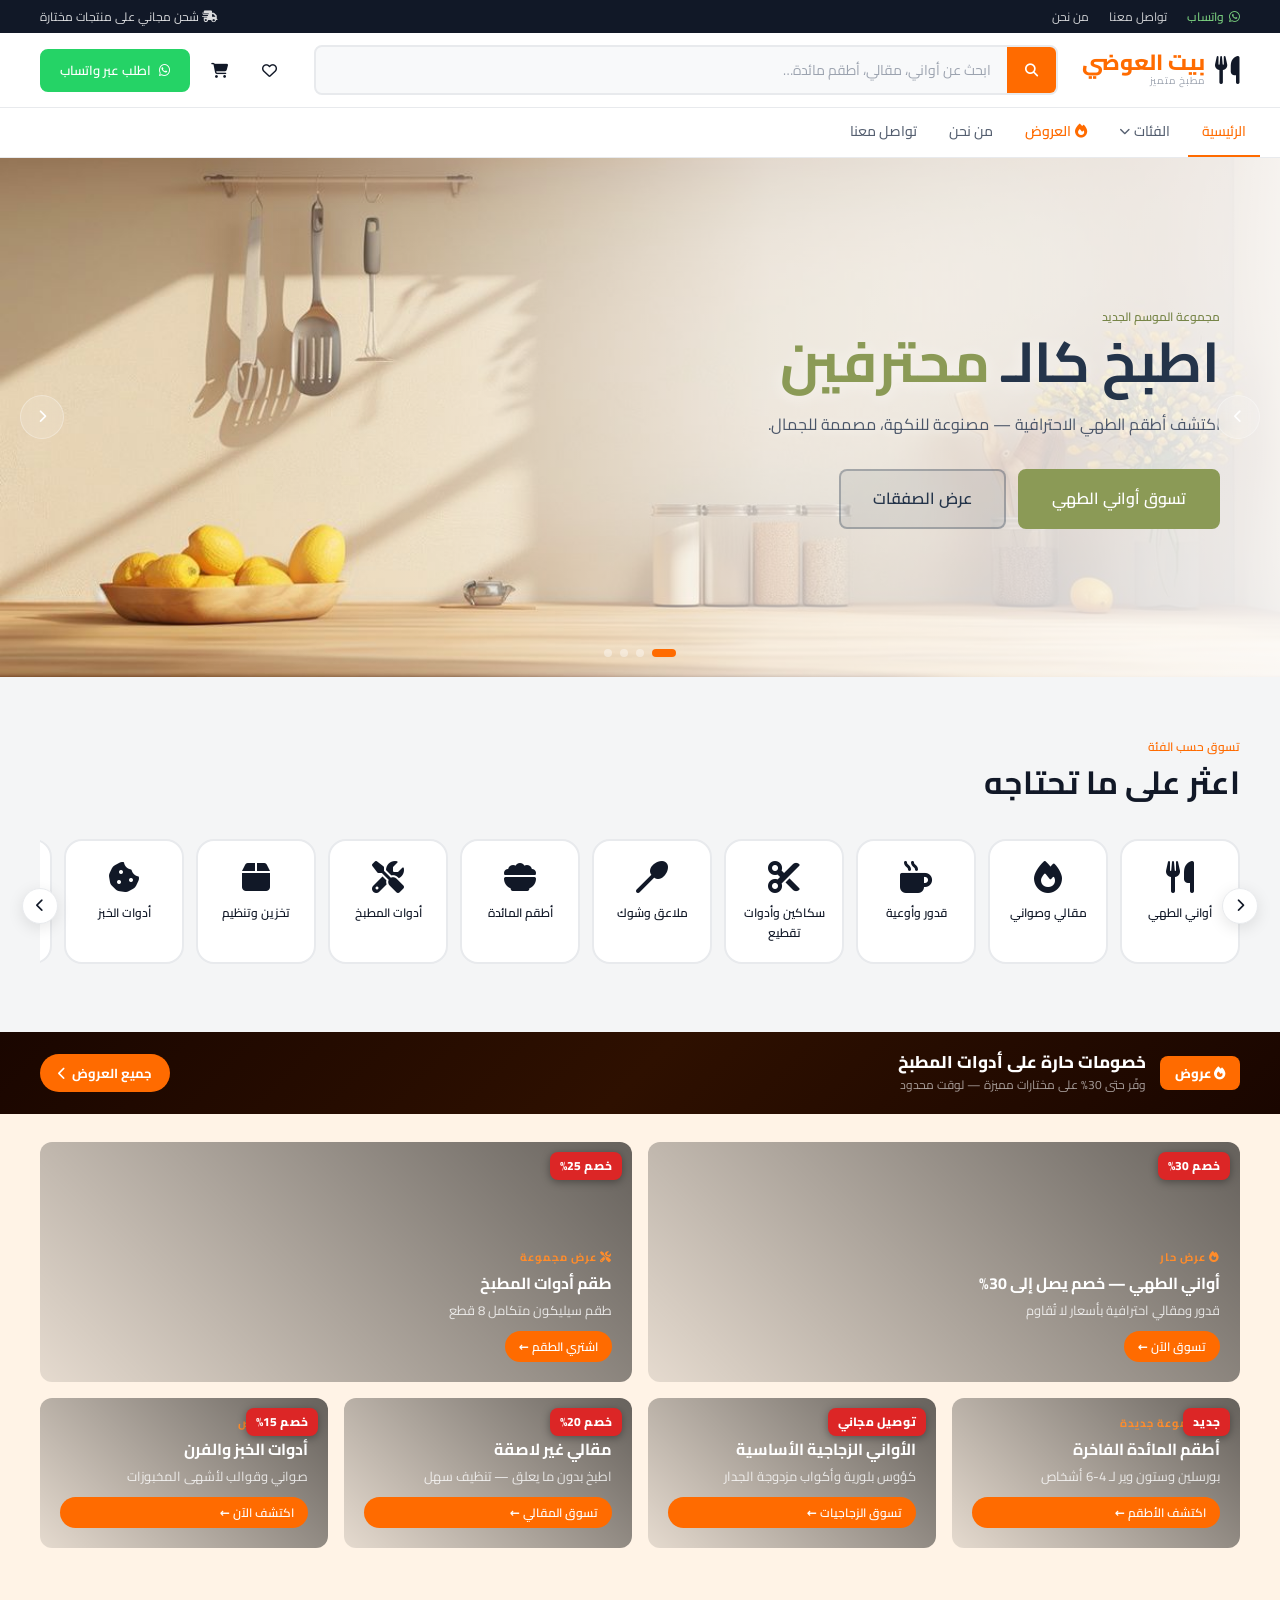
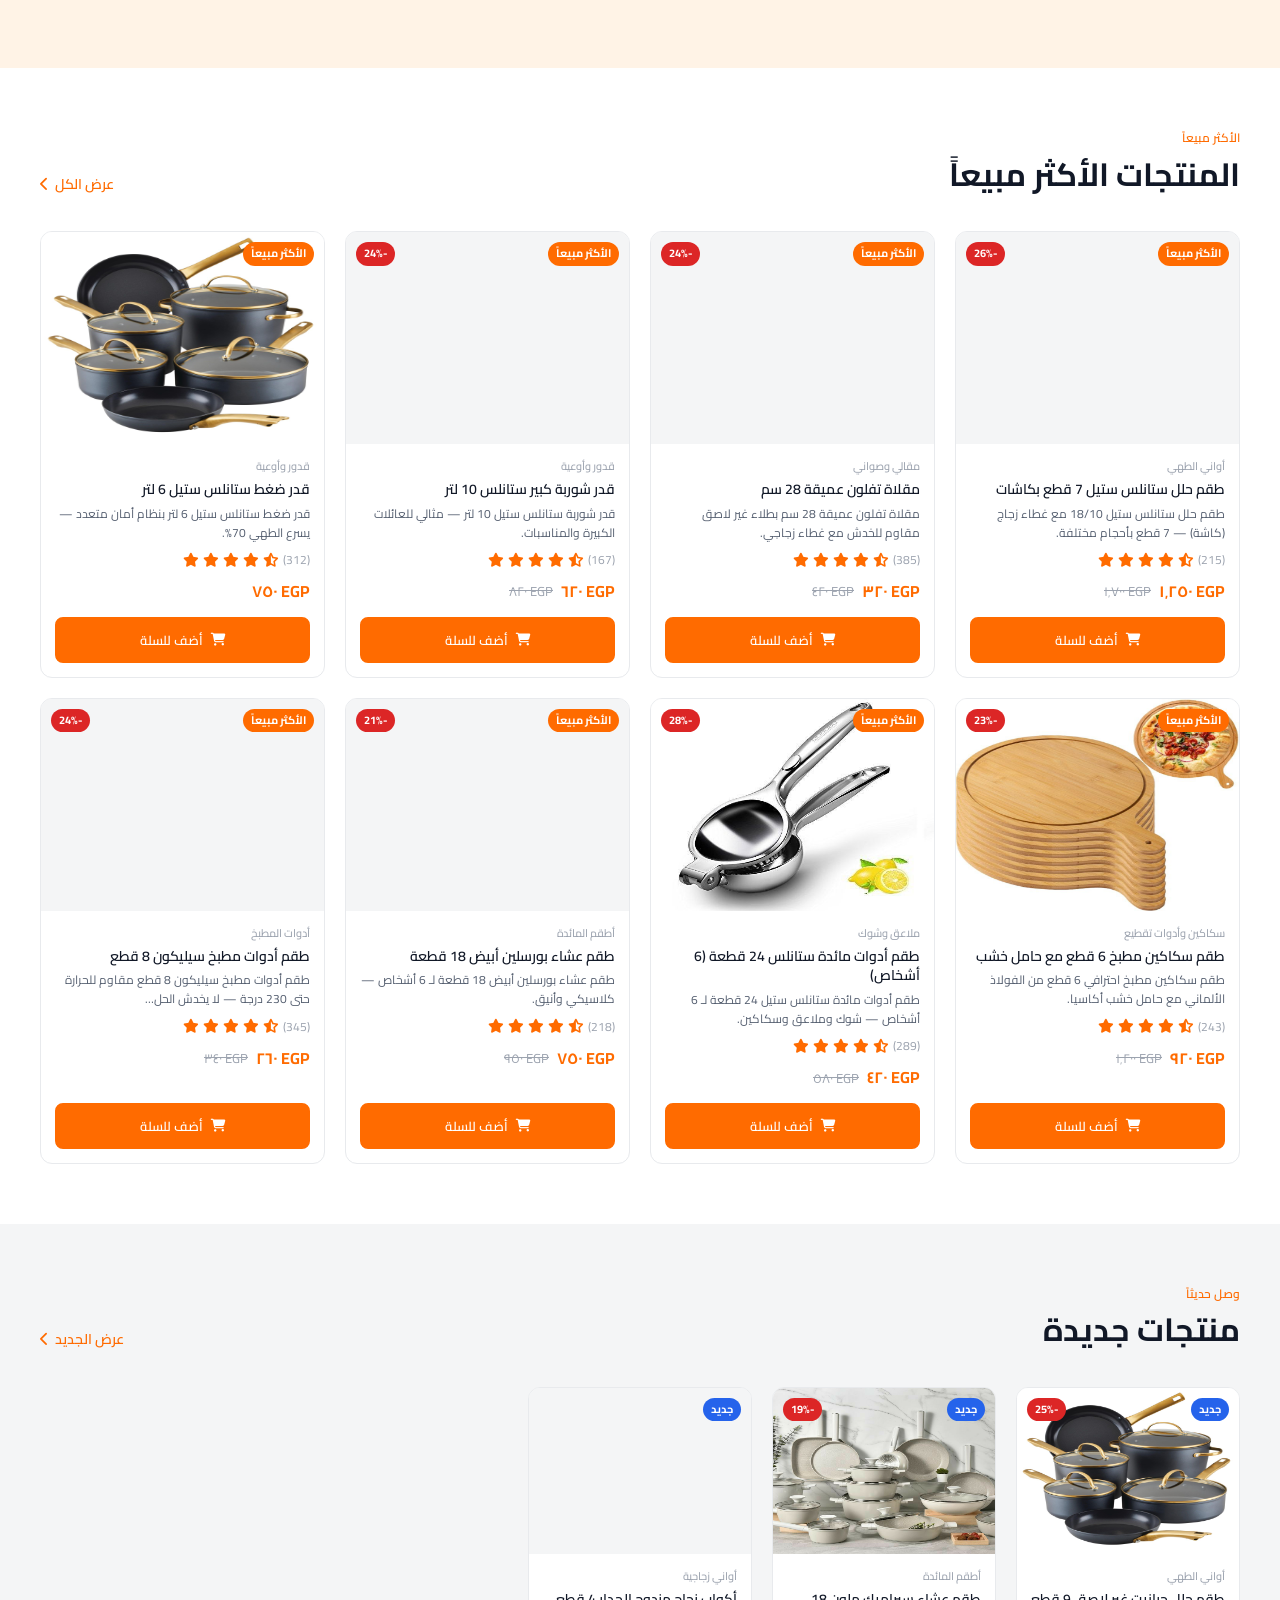
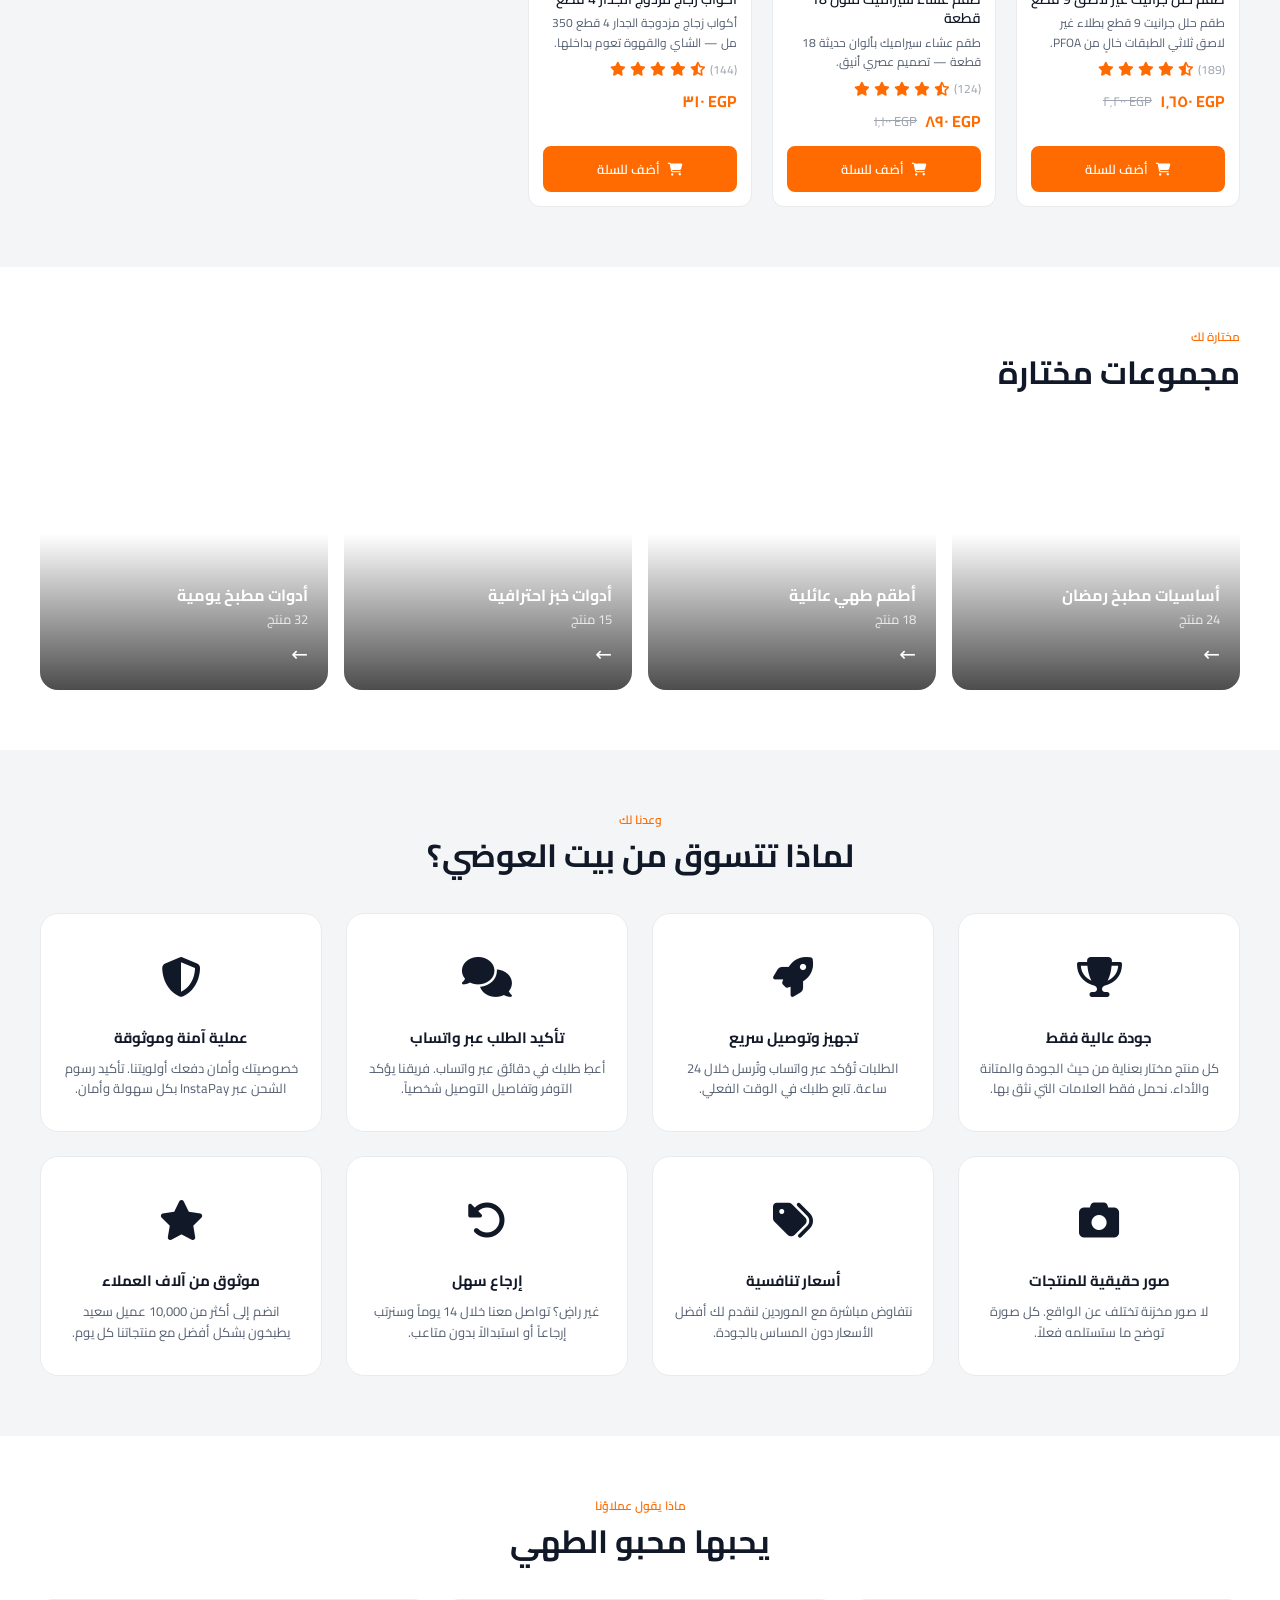
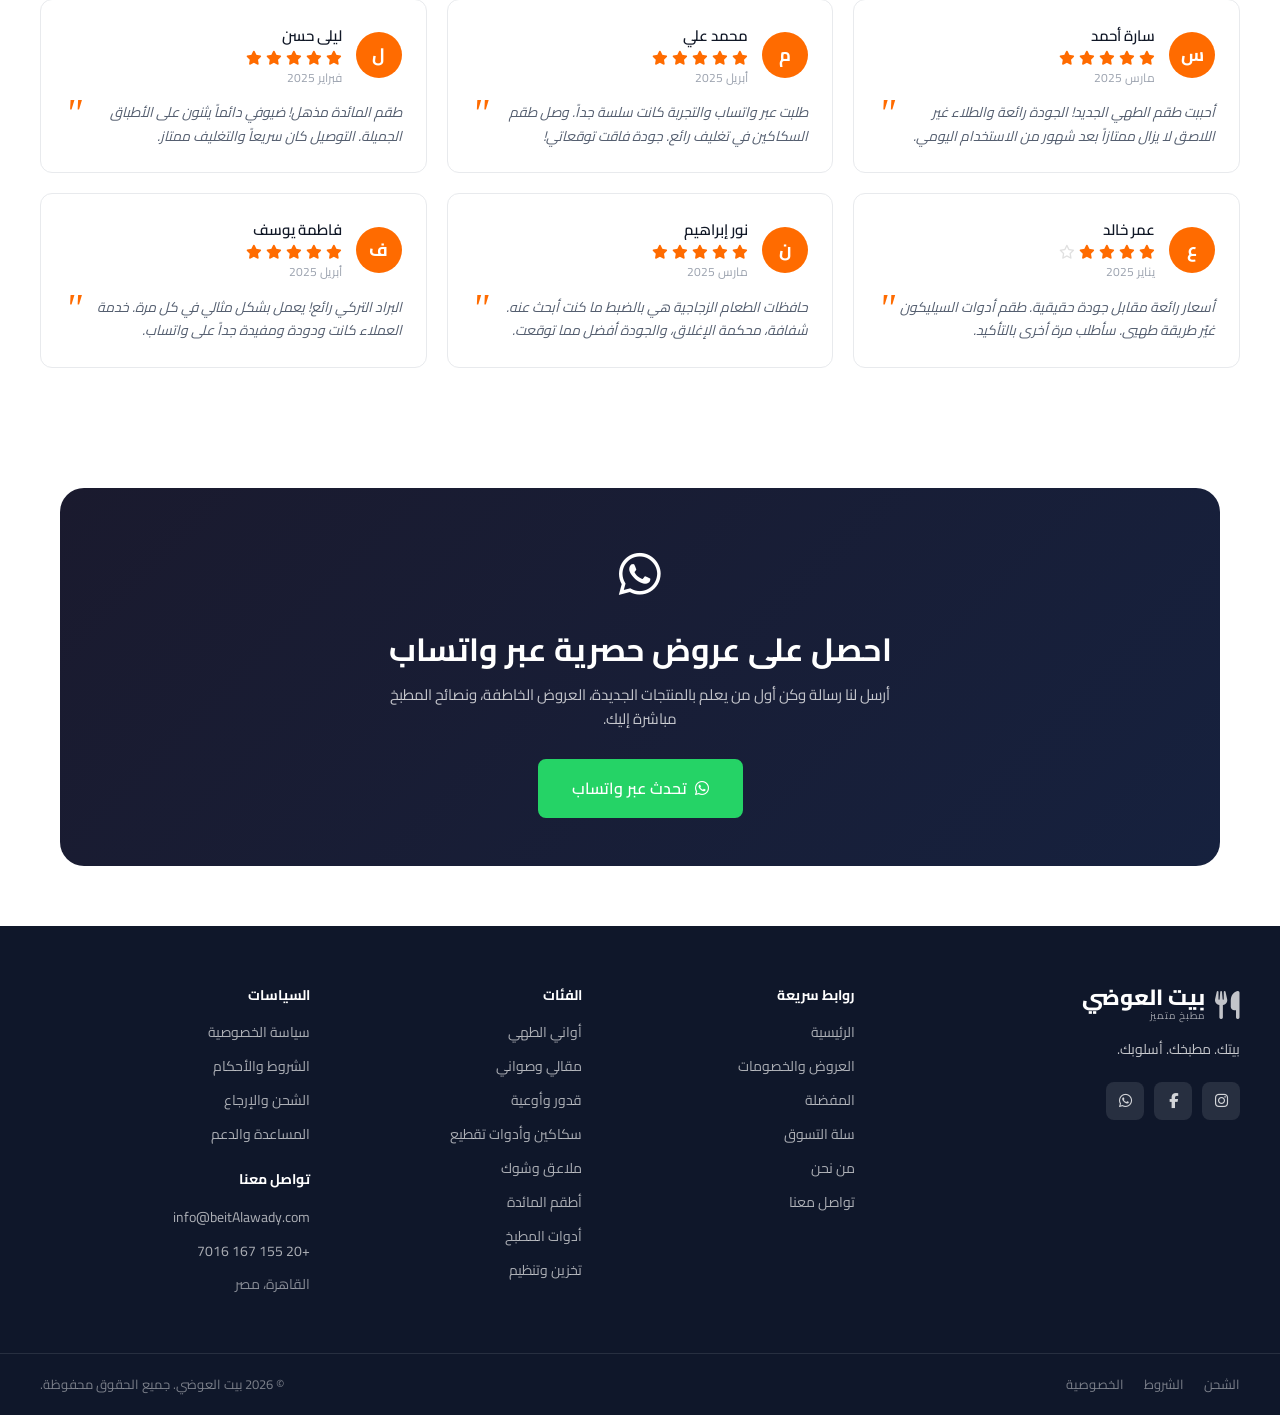
==== index.html @ 694ad53a "first commit" ====
<!DOCTYPE html>
<html lang="ar" dir="rtl">
<head>
  <meta charset="UTF-8">
  <meta name="viewport" content="width=device-width, initial-scale=1.0">
  <title>بيت العوضي — أدوات مطبخ وأواني منزلية</title>
  <meta name="description" content="تسوق أفضل أواني الطهي والمقالي وأطقم المائدة وأدوات المطبخ في بيت العوضي. جودة تصل لباب بيتك.">
  <link rel="stylesheet" href="css/style.css">
  <link rel="icon" href="data:image/svg+xml,<svg xmlns='http://www.w3.org/2000/svg'><text y='32' font-size='32'>🍳</text></svg>">
</head>
<body>

<div id="siteHeader"></div>

<!-- ═══ HERO CAROUSEL ═══ -->
<section class="hero" id="heroCarousel">
  <div class="hero__track" id="heroTrack">

    <div class="hero__slide hero__slide--light">
      <img src="/assets/header1.jpg" alt="أواني الطهي" class="hero__slide-img">
      <div class="hero__overlay"></div>
      <div class="hero__content animate-fade-in-up">
        <span class="hero__eyebrow">مجموعة الموسم الجديد</span>
        <h1 class="hero__title">اطبخ كالـ <span>محترفين</span></h1>
        <p class="hero__subtitle">اكتشف أطقم الطهي الاحترافية — مصنوعة للنكهة، مصممة للجمال.</p>
        <div class="hero__btns">
          <a href="category.html?cat=cookware" class="btn btn--primary btn--lg">تسوق أواني الطهي</a>
          <a href="offers.html" class="btn btn--ghost btn--lg">عرض الصفقات</a>
        </div>
      </div>
    </div>

    <div class="hero__slide hero__slide--light">
      <img src="/assets/header2.jpg" alt="مقالي" class="hero__slide-img">
      <div class="hero__overlay"></div>
      <div class="hero__content">
        <span class="hero__eyebrow"><i class="fa-solid fa-fire"></i> عروض حارة — خصم يصل إلى 30%</span>
        <h1 class="hero__title">المقلاة <span>المثالية</span> في انتظارك</h1>
        <p class="hero__subtitle">نون ستيك، حديد زهر، ستانلس ستيل — لدينا المقلاة المناسبة لكل طاهٍ.</p>
        <div class="hero__btns">
          <a href="category.html?cat=pans" class="btn btn--primary btn--lg">تسوق المقالي</a>
          <a href="offers.html" class="btn btn--ghost btn--lg">جميع العروض</a>
        </div>
      </div>
    </div>

    <div class="hero__slide hero__slide--light hero__slide--text-left">
      <img src="/assets/header3.jpg" alt="أطقم مائدة" class="hero__slide-img">
      <div class="hero__overlay"></div>
      <div class="hero__content">
        <h1 class="hero__title">أطقم مائدة <span>رائعة</span></h1>
        <div class="hero__divider"></div>
        <p class="hero__subtitle">لأن تفاصيل مائدتك تعكس ذوقك</p>
        <div class="hero__btns">
          <a href="category.html?cat=dinner-sets" class="btn btn--primary btn--lg">تسوق الآن</a>
        </div>
      </div>
    </div>

    <div class="hero__slide hero__slide--light">
      <img src="https://images.unsplash.com/photo-1556911220-bff31c812dba?w=1400&h=520&fit=crop&q=80" alt="أدوات مطبخ" class="hero__slide-img">
      <div class="hero__overlay"></div>
      <div class="hero__content">
        <span class="hero__eyebrow">أدوات مطبخ أساسية</span>
        <h1 class="hero__title">جهّز مطبخ <span>أحلامك</span></h1>
        <p class="hero__subtitle">من المضارب إلى ألواح التقطيع — الأدوات التي تجعل الطهي متعة.</p>
        <div class="hero__btns">
          <a href="category.html?cat=kitchen-tools" class="btn btn--primary btn--lg">تسوق الأدوات</a>
          <a href="category.html?cat=baking" class="btn btn--ghost btn--lg">أدوات الخبز</a>
        </div>
      </div>
    </div>

  </div>

  <div class="hero__arrows">
    <button class="hero__arrow" id="heroPrev" aria-label="السابق">
      <i class="fa-solid fa-chevron-left"></i>
    </button>
    <button class="hero__arrow" id="heroNext" aria-label="التالي">
      <i class="fa-solid fa-chevron-right"></i>
    </button>
  </div>

  <div class="hero__dots" id="heroDots"></div>
</section>

<!-- ═══ CATEGORIES SLIDER ═══ -->
<section class="section section--gray">
  <div class="container">
    <div class="section__head">
      <div class="section__title-group">
        <span class="section__eyebrow">تسوق حسب الفئة</span>
        <h2 class="section__title">اعثر على ما تحتاجه</h2>
      </div>
    </div>
    <div class="cat-slider-wrap">
      <button class="cat-slider-btn cat-slider-btn--left" id="catLeft" aria-label="تمرير يساراً">
        <i class="fa-solid fa-chevron-right"></i>
      </button>
      <div class="cat-slider" id="catSlider"></div>
      <button class="cat-slider-btn cat-slider-btn--right" id="catRight" aria-label="تمرير يميناً">
        <i class="fa-solid fa-chevron-left"></i>
      </button>
    </div>
  </div>
</section>

<!-- ═══ OFFER BANNERS ═══ -->
<section class="section section--offers">
  <div class="offers-header">
    <div class="container">
      <div class="offers-header__inner">
        <div class="offers-header__left">
          <span class="offers-tag"><i class="fa-solid fa-fire"></i> عروض</span>
          <div>
            <p class="offers-header__title">خصومات حارة على أدوات المطبخ</p>
            <p class="offers-header__sub">وفّر حتى 30% على مختارات مميزة — لوقت محدود</p>
          </div>
        </div>
        <a href="offers.html" class="offers-header__cta">
          جميع العروض
          <i class="fa-solid fa-chevron-left"></i>
        </a>
      </div>
    </div>
  </div>
  <div class="container offers-body">
    <div class="banners-grid" id="bannersGrid"></div>
  </div>
</section>

<!-- ═══ BEST SELLERS ═══ -->
<section class="section">
  <div class="container">
    <div class="section__head">
      <div class="section__title-group">
        <span class="section__eyebrow">الأكثر مبيعاً</span>
        <h2 class="section__title">المنتجات الأكثر مبيعاً</h2>
      </div>
      <a href="category.html" class="section__view-all">
        عرض الكل
        <i class="fa-solid fa-chevron-left"></i>
      </a>
    </div>
    <div class="product-grid" id="bestSellersGrid"></div>
  </div>
</section>

<!-- ═══ NEW ARRIVALS ═══ -->
<section class="section section--gray">
  <div class="container">
    <div class="section__head">
      <div class="section__title-group">
        <span class="section__eyebrow">وصل حديثاً</span>
        <h2 class="section__title">منتجات جديدة</h2>
      </div>
      <a href="category.html?filter=new" class="section__view-all">
        عرض الجديد
        <i class="fa-solid fa-chevron-left"></i>
      </a>
    </div>
    <div class="product-grid product-grid--5" id="newArrivalsGrid"></div>
  </div>
</section>

<!-- ═══ FEATURED COLLECTIONS ═══ -->
<section class="section">
  <div class="container">
    <div class="section__head">
      <div class="section__title-group">
        <span class="section__eyebrow">مختارة لك</span>
        <h2 class="section__title">مجموعات مختارة</h2>
      </div>
    </div>
    <div class="collections-grid" id="collectionsGrid"></div>
  </div>
</section>

<!-- ═══ WHY CHOOSE US ═══ -->
<section class="section section--gray">
  <div class="container">
    <div class="section__head" style="justify-content:center; text-align:center">
      <div class="section__title-group">
        <span class="section__eyebrow">وعدنا لك</span>
        <h2 class="section__title">لماذا تتسوق من بيت العوضي؟</h2>
      </div>
    </div>
    <div class="why-grid">
      <div class="why-card animate-fade-in-up" style="animation-delay:0.05s">
        <div class="why-card__icon"><i class="fa-solid fa-trophy"></i></div>
        <div class="why-card__title">جودة عالية فقط</div>
        <p class="why-card__desc">كل منتج مختار بعناية من حيث الجودة والمتانة والأداء. نحمل فقط العلامات التي نثق بها.</p>
      </div>
      <div class="why-card animate-fade-in-up" style="animation-delay:0.1s">
        <div class="why-card__icon"><i class="fa-solid fa-rocket"></i></div>
        <div class="why-card__title">تجهيز وتوصيل سريع</div>
        <p class="why-card__desc">الطلبات تُؤكد عبر واتساب وتُرسل خلال 24 ساعة. تابع طلبك في الوقت الفعلي.</p>
      </div>
      <div class="why-card animate-fade-in-up" style="animation-delay:0.15s">
        <div class="why-card__icon"><i class="fa-solid fa-comments"></i></div>
        <div class="why-card__title">تأكيد الطلب عبر واتساب</div>
        <p class="why-card__desc">أعطِ طلبك في دقائق عبر واتساب. فريقنا يؤكد التوفر وتفاصيل التوصيل شخصياً.</p>
      </div>
      <div class="why-card animate-fade-in-up" style="animation-delay:0.2s">
        <div class="why-card__icon"><i class="fa-solid fa-shield-halved"></i></div>
        <div class="why-card__title">عملية آمنة وموثوقة</div>
        <p class="why-card__desc">خصوصيتك وأمان دفعك أولويتنا. تأكيد رسوم الشحن عبر InstaPay بكل سهولة وأمان.</p>
      </div>
      <div class="why-card animate-fade-in-up" style="animation-delay:0.25s">
        <div class="why-card__icon"><i class="fa-solid fa-camera"></i></div>
        <div class="why-card__title">صور حقيقية للمنتجات</div>
        <p class="why-card__desc">لا صور مخزنة تختلف عن الواقع. كل صورة توضح ما ستستلمه فعلاً.</p>
      </div>
      <div class="why-card animate-fade-in-up" style="animation-delay:0.3s">
        <div class="why-card__icon"><i class="fa-solid fa-tags"></i></div>
        <div class="why-card__title">أسعار تنافسية</div>
        <p class="why-card__desc">نتفاوض مباشرة مع الموردين لنقدم لك أفضل الأسعار دون المساس بالجودة.</p>
      </div>
      <div class="why-card animate-fade-in-up" style="animation-delay:0.35s">
        <div class="why-card__icon"><i class="fa-solid fa-rotate-left"></i></div>
        <div class="why-card__title">إرجاع سهل</div>
        <p class="why-card__desc">غير راضٍ؟ تواصل معنا خلال 14 يوماً وسنرتب إرجاعاً أو استبدالاً بدون متاعب.</p>
      </div>
      <div class="why-card animate-fade-in-up" style="animation-delay:0.4s">
        <div class="why-card__icon"><i class="fa-solid fa-star"></i></div>
        <div class="why-card__title">موثوق من آلاف العملاء</div>
        <p class="why-card__desc">انضم إلى أكثر من 10,000 عميل سعيد يطبخون بشكل أفضل مع منتجاتنا كل يوم.</p>
      </div>
    </div>
  </div>
</section>

<!-- ═══ CUSTOMER REVIEWS ═══ -->
<section class="section">
  <div class="container">
    <div class="section__head" style="justify-content:center; text-align:center">
      <div class="section__title-group">
        <span class="section__eyebrow">ماذا يقول عملاؤنا</span>
        <h2 class="section__title">يحبها محبو الطهي</h2>
      </div>
    </div>
    <div class="reviews-grid" id="reviewsGrid"></div>
  </div>
</section>

<!-- ═══ WHATSAPP CTA ═══ -->
<section class="section">
  <div class="container">
    <div class="wa-cta">
      <div class="wa-cta__icon"><i class="fa-brands fa-whatsapp"></i></div>
      <h2 class="wa-cta__title">احصل على عروض حصرية عبر واتساب</h2>
      <p class="wa-cta__desc">أرسل لنا رسالة وكن أول من يعلم بالمنتجات الجديدة، العروض الخاطفة، ونصائح المطبخ مباشرة إليك.</p>
      <a href="#" target="_blank" id="waCtaBtn" class="btn btn--wa btn--lg">
        <i class="fa-brands fa-whatsapp"></i>
        تحدث عبر واتساب
      </a>
    </div>
  </div>
</section>

<div id="siteFooter"></div>

<script src="js/config.js"></script>
<script src="js/data.js"></script>
<script src="js/products-sync.js"></script>
<script src="js/utils.js"></script>
<script src="js/cart.js"></script>
<script src="js/favorites.js"></script>
<script src="js/components.js"></script>
<script src="js/home.js"></script>
</body>
</html>
---- css/style.css ----
/* ============================================================
   KitchenNest — Main Stylesheet
   ============================================================ */

/* ── Google Fonts — Arabic (Cairo) + Latin (Poppins) ── */
@import url('https://fonts.googleapis.com/css2?family=Cairo:wght@300;400;500;600;700;800&family=Poppins:wght@600;700;800&display=swap');

/* ── CSS Custom Properties ── */
:root {
  --primary:       #FF6B00;
  --primary-dark:  #D95500;
  --primary-light: #FF8C2B;
  --primary-bg:    #FFF3E8;
  --primary-pale:  #FFF8F2;

  --white:         #FFFFFF;
  --bg:            #F8F9FA;
  --bg-section:    #F4F5F6;
  --border:        #E8EAED;
  --border-light:  #F1F3F5;

  --text:          #111827;
  --text-secondary:#555F70;
  --text-muted:    #9CA3AF;

  --success:       #16A34A;
  --danger:        #DC2626;
  --warning:       #D97706;
  --info:          #2563EB;
  --wa-green:      #25D366;

  --shadow-xs:  0 1px 2px rgba(0,0,0,0.06);
  --shadow-sm:  0 2px 8px rgba(0,0,0,0.08);
  --shadow-md:  0 4px 16px rgba(0,0,0,0.10);
  --shadow-lg:  0 8px 28px rgba(0,0,0,0.13);
  --shadow-xl:  0 16px 40px rgba(0,0,0,0.16);

  --radius-xs:  4px;
  --radius-sm:  8px;
  --radius-md:  12px;
  --radius-lg:  18px;
  --radius-xl:  24px;
  --radius-full:9999px;

  --transition: all 0.25s ease;
  --trans-fast: all 0.15s ease;

  --font-main:  'Cairo', 'Segoe UI', system-ui, -apple-system, sans-serif;
  --font-display:'Cairo', 'Poppins', sans-serif;

  --container: 1240px;
  --header-h:  108px; /* top + main + nav */
}

/* ── Reset ── */
*, *::before, *::after { box-sizing: border-box; margin: 0; padding: 0; }
html { scroll-behavior: smooth; }
body { font-family: var(--font-main); font-size: 15px; color: var(--text); background: var(--white); line-height: 1.6; -webkit-font-smoothing: antialiased; }
img { display: block; max-width: 100%; height: auto; }
a { color: inherit; text-decoration: none; }
ul { list-style: none; }
button { cursor: pointer; border: none; background: none; font-family: inherit; }
input, select, textarea { font-family: inherit; }

/* ── Container ── */
.container { max-width: var(--container); margin: 0 auto; padding: 0 20px; }

/* ── Typography ── */
h1,h2,h3,h4,h5 { font-family: var(--font-display); font-weight: 700; line-height: 1.3; color: var(--text); }
h1 { font-size: clamp(1.8rem, 4vw, 3rem); }
h2 { font-size: clamp(1.4rem, 3vw, 2.2rem); }
h3 { font-size: clamp(1.1rem, 2vw, 1.5rem); }
h4 { font-size: 1.1rem; font-family: var(--font-main); }

/* ── Buttons ── */
.btn {
  display: inline-flex; align-items: center; gap: 8px;
  padding: 12px 24px; border-radius: var(--radius-sm);
  font-weight: 600; font-size: 14px; transition: var(--transition);
  white-space: nowrap; cursor: pointer; border: 2px solid transparent;
}
.btn--primary {
  background: var(--primary); color: var(--white);
  border-color: var(--primary);
}
.btn--primary:hover { background: var(--primary-dark); border-color: var(--primary-dark); transform: translateY(-1px); box-shadow: 0 4px 14px rgba(255,107,0,0.35); }
.btn--outline {
  background: transparent; color: var(--primary); border-color: var(--primary);
}
.btn--outline:hover { background: var(--primary); color: var(--white); }
.btn--wa { background: var(--wa-green); color: var(--white); border-color: var(--wa-green); }
.btn--wa:hover { background: #1ebe57; }
.btn--dark { background: var(--text); color: var(--white); border-color: var(--text); }
.btn--dark:hover { background: #2d3748; }
.btn--ghost { background: rgba(255,255,255,0.15); color: var(--white); border-color: rgba(255,255,255,0.4); backdrop-filter: blur(4px); }
.btn--ghost:hover { background: rgba(255,255,255,0.25); }
.btn--sm { padding: 9px 18px; font-size: 13px; }
.btn--lg { padding: 15px 32px; font-size: 16px; }
.btn--full { width: 100%; justify-content: center; }
.btn--icon { width: 40px; height: 40px; padding: 0; border-radius: var(--radius-sm); display: inline-flex; align-items: center; justify-content: center; border: none; background: var(--bg); color: var(--text-secondary); transition: var(--transition); }
.btn--icon:hover { background: var(--primary-bg); color: var(--primary); }

/* ── Badges ── */
.badge {
  display: inline-block; font-size: 11px; font-weight: 700; padding: 3px 8px;
  border-radius: var(--radius-full); letter-spacing: 0.3px;
}
.badge--discount { background: var(--danger); color: var(--white); }
.badge--new { background: var(--info); color: var(--white); }
.badge--bestseller { background: var(--primary); color: var(--white); }
.badge--free { background: var(--success); color: var(--white); }

/* ── Section titles ── */
.section { padding: 60px 0; }
.section--gray { background: var(--bg-section); }
.section__head { display: flex; align-items: flex-end; justify-content: space-between; margin-bottom: 36px; gap: 16px; }
.section__title-group {}
.section__eyebrow { display: block; font-size: 12px; font-weight: 600; color: var(--primary); text-transform: uppercase; letter-spacing: 1.5px; margin-bottom: 6px; }
.section__title { font-size: clamp(1.3rem, 3vw, 2rem); }
.section__view-all { display: inline-flex; align-items: center; gap: 6px; font-weight: 600; font-size: 14px; color: var(--primary); white-space: nowrap; }
.section__view-all:hover { text-decoration: underline; }
.section__view-all svg { transition: var(--transition); }
.section__view-all:hover svg { transform: translateX(3px); }

/* ════════════════════════════════════════════════
   HEADER
   ════════════════════════════════════════════════ */
.header {
  position: sticky; top: 0; z-index: 200;
  background: var(--white); box-shadow: 0 1px 0 var(--border);
  transition: box-shadow 0.3s;
}
.header--sticky { box-shadow: var(--shadow-md); }

.header__top {
  background: var(--text); color: rgba(255,255,255,0.85);
  font-size: 12px; padding: 7px 0;
}
.header__top-inner { display: flex; justify-content: space-between; align-items: center; gap: 16px; }
.header__top-links { display: flex; gap: 20px; align-items: center; }
.header__top-links a { color: rgba(255,255,255,0.8); transition: var(--trans-fast); }
.header__top-links a:hover { color: var(--primary-light); }
.wa-link { display: flex; align-items: center; gap: 5px; color: #7bd17f !important; font-weight: 500; }

.header__main { padding: 12px 0; }
.header__main-inner { display: grid; grid-template-columns: auto 1fr auto; align-items: center; gap: 24px; }

/* Logo */
.logo { display: flex; align-items: center; gap: 10px; }
.logo__icon { font-size: 28px; line-height: 1; }
.logo__name { display: block; font-family: var(--font-display); font-size: 22px; font-weight: 800; color: var(--primary); line-height: 1; }
.logo__tag { display: block; font-size: 10px; color: var(--text-muted); letter-spacing: 1px; text-transform: uppercase; }
.logo--light .logo__name { color: var(--white); }
.logo--light .logo__tag { color: rgba(255,255,255,0.6); }

/* Search */
.header__search { position: relative; }
.search-form { display: flex; background: var(--bg); border: 2px solid var(--border); border-radius: var(--radius-sm); overflow: hidden; transition: border-color 0.2s; }
.search-form:focus-within { border-color: var(--primary); }
.search-input { flex: 1; padding: 10px 16px; font-size: 14px; background: transparent; border: none; outline: none; color: var(--text); }
.search-input::placeholder { color: var(--text-muted); }
.search-btn { padding: 0 18px; background: var(--primary); color: var(--white); border: none; cursor: pointer; transition: var(--trans-fast); display: flex; align-items: center; }
.search-btn:hover { background: var(--primary-dark); }
.search-dropdown {
  position: absolute; top: calc(100% + 4px); left: 0; right: 0;
  background: var(--white); border: 1px solid var(--border); border-radius: var(--radius-sm);
  box-shadow: var(--shadow-lg); z-index: 300; display: none; overflow: hidden;
}
.search-dropdown--show { display: block; }
.search-dropdown__item { display: flex; align-items: center; gap: 12px; padding: 10px 16px; transition: var(--trans-fast); }
.search-dropdown__item:hover { background: var(--primary-bg); }
.search-dropdown__item img { width: 48px; height: 40px; object-fit: cover; border-radius: var(--radius-xs); }
.search-dropdown__name { font-weight: 500; font-size: 13px; }
.search-dropdown__price { font-size: 12px; color: var(--primary); font-weight: 600; }
.search-dropdown__empty { padding: 16px; text-align: center; color: var(--text-muted); font-size: 14px; }

/* Header icons */
.header__icons { display: flex; align-items: center; gap: 8px; }
.header-icon-btn { position: relative; display: flex; align-items: center; justify-content: center; width: 42px; height: 42px; border-radius: var(--radius-sm); color: var(--text); transition: var(--trans-fast); }
.header-icon-btn:hover { background: var(--primary-bg); color: var(--primary); }
.header-badge {
  position: absolute; top: 1px; right: 1px; background: var(--primary); color: var(--white);
  font-size: 10px; font-weight: 700; min-width: 18px; height: 18px;
  border-radius: var(--radius-full); display: flex; align-items: center; justify-content: center;
  border: 2px solid var(--white);
}
.cart-icon-wrap--bounce { animation: cartBounce 0.5s ease; }
@keyframes cartBounce { 0%,100%{transform:scale(1)} 50%{transform:scale(1.3)} }

/* Nav */
.header__nav { border-top: 1px solid var(--border); background: var(--white); }
.header__nav-inner { display: flex; gap: 4px; align-items: center; padding: 0; }
.header__nav-inner > a, .nav-dropdown > a {
  padding: 12px 14px; font-size: 14px; font-weight: 500; color: var(--text-secondary);
  transition: var(--trans-fast); border-bottom: 2px solid transparent; display: flex; align-items: center; gap: 4px;
}
.header__nav-inner > a:hover, .header__nav-inner > a.active,
.nav-dropdown > a:hover, .nav-dropdown > a.active { color: var(--primary); border-bottom-color: var(--primary); }

.nav-dropdown { position: relative; }
.nav-dropdown__menu {
  position: absolute; top: 100%; left: 0; background: var(--white);
  border: 1px solid var(--border); border-radius: var(--radius-sm);
  box-shadow: var(--shadow-lg); min-width: 380px; z-index: 300;
  display: grid; grid-template-columns: 1fr 1fr; gap: 0; opacity: 0;
  transform: translateY(8px); pointer-events: none; transition: var(--transition); overflow: hidden;
}
.nav-dropdown:hover .nav-dropdown__menu { opacity: 1; transform: translateY(0); pointer-events: auto; }
.nav-dropdown__menu a { padding: 10px 16px; font-size: 13px; color: var(--text-secondary); transition: var(--trans-fast); display: block; white-space: nowrap; }
.nav-dropdown__menu a:hover { background: var(--primary-bg); color: var(--primary); }

/* Mobile menu */
.mobile-menu-btn { display: none; flex-direction: column; gap: 5px; padding: 8px; }
.mobile-menu-btn span { display: block; width: 22px; height: 2px; background: var(--text); border-radius: 2px; transition: var(--transition); }
.mobile-menu-btn--open span:nth-child(1) { transform: rotate(45deg) translate(5px, 5px); }
.mobile-menu-btn--open span:nth-child(2) { opacity: 0; }
.mobile-menu-btn--open span:nth-child(3) { transform: rotate(-45deg) translate(5px, -5px); }
.mobile-menu {
  display: none; position: fixed; top: 0; left: 0; right: 0; bottom: 0;
  background: var(--white); z-index: 500; padding: 80px 24px 24px;
  overflow-y: auto; flex-direction: column; gap: 0;
  transform: translateX(-100%); transition: transform 0.3s ease;
}
.mobile-menu--open { transform: translateX(0); }
.mobile-menu a { display: block; padding: 14px 0; font-size: 16px; font-weight: 500; border-bottom: 1px solid var(--border); color: var(--text); }
.mobile-menu__sub { padding-left: 16px !important; font-size: 14px !important; color: var(--text-secondary) !important; }

/* ════════════════════════════════════════════════
   HERO CAROUSEL
   ════════════════════════════════════════════════ */
.hero { position: relative; overflow: hidden; background: #1a1a2e; }
.hero__track { display: flex; transition: transform 0.6s cubic-bezier(0.25,0.46,0.45,0.94); }
.hero__slide {
  min-width: 100%; height: 520px; position: relative;
  display: flex; align-items: center;
}
.hero__slide-img {
  position: absolute; inset: 0; width: 100%; height: 100%; object-fit: cover; opacity: 0.55;
}
.hero__overlay {
  position: absolute; inset: 0;
  background: linear-gradient(90deg, rgba(0,0,0,0.65) 0%, rgba(0,0,0,0.2) 60%, transparent 100%);
}
.hero__content { position: relative; z-index: 2; max-width: 600px; padding: 0 60px; }

/* Split variant — smaller framed image on the left, text on the right */
.hero__slide--split .hero__slide-img {
  top: 50%; bottom: auto; right: auto; left: 40px;
  transform: translateY(-50%);
  width: 42%; height: 82%;
  opacity: 1;
  border-radius: 16px;
  box-shadow: 0 25px 60px rgba(0,0,0,0.35);
}
.hero__slide--split .hero__overlay { display: none; }

/* Light variant — bright full image, dark navy/green text. Text sits on the
   right by default (matching the other slides); --text-left flips it. */
.hero__slide--light .hero__slide-img { opacity: 1; }
.hero__slide--light .hero__overlay {
  background: linear-gradient(270deg, rgba(255,255,255,0.9) 0%, rgba(255,255,255,0.65) 40%, rgba(255,255,255,0.2) 65%, transparent 85%);
}
.hero__slide--light.hero__slide--text-left { justify-content: flex-end; }
.hero__slide--light.hero__slide--text-left .hero__overlay {
  background: linear-gradient(90deg, rgba(255,255,255,0.9) 0%, rgba(255,255,255,0.65) 40%, rgba(255,255,255,0.2) 65%, transparent 85%);
}
.hero__slide--light .hero__eyebrow { color: #778548; text-shadow: 0 1px 10px rgba(255,255,255,0.7); }
.hero__slide--light .hero__title { color: #24344A; text-shadow: 0 2px 16px rgba(255,255,255,0.6); }
.hero__slide--light .hero__title span { color: #8B9A56; }
.hero__slide--light .hero__divider { width: 64px; height: 2px; background: #8B9A56; margin-bottom: 18px; }
.hero__slide--light .hero__subtitle { color: #4A5568; text-shadow: 0 1px 10px rgba(255,255,255,0.7); }
.hero__slide--light .hero__btns .btn--primary { background: #8B9A56; border-color: #8B9A56; }
.hero__slide--light .hero__btns .btn--primary:hover { background: #778548; border-color: #778548; }
.hero__slide--light .hero__btns .btn--ghost { background: rgba(36,52,74,0.08); color: #24344A; border-color: rgba(36,52,74,0.3); }
.hero__slide--light .hero__btns .btn--ghost:hover { background: rgba(36,52,74,0.15); }
.hero__eyebrow { font-size: 12px; font-weight: 600; color: var(--primary-light); text-transform: uppercase; letter-spacing: 2px; margin-bottom: 12px; }
.hero__title { font-size: clamp(2rem, 5vw, 3.5rem); color: var(--white); margin-bottom: 16px; line-height: 1.2; }
.hero__title span { color: var(--primary-light); }
.hero__subtitle { font-size: 16px; color: rgba(255,255,255,0.85); margin-bottom: 32px; }
.hero__btns { display: flex; gap: 12px; flex-wrap: wrap; }

.hero__arrows { position: absolute; inset: 0; display: flex; align-items: center; justify-content: space-between; padding: 0 20px; pointer-events: none; z-index: 3; }
.hero__arrow { width: 44px; height: 44px; border-radius: var(--radius-full); background: rgba(255,255,255,0.15); backdrop-filter: blur(8px); border: 1px solid rgba(255,255,255,0.3); color: var(--white); display: flex; align-items: center; justify-content: center; cursor: pointer; pointer-events: auto; transition: var(--transition); }
.hero__arrow:hover { background: var(--primary); border-color: var(--primary); }

.hero__dots { position: absolute; bottom: 20px; left: 50%; transform: translateX(-50%); display: flex; gap: 8px; z-index: 3; }
.hero__dot { width: 8px; height: 8px; border-radius: var(--radius-full); background: rgba(255,255,255,0.4); border: none; cursor: pointer; transition: var(--transition); }
.hero__dot--active { background: var(--primary); width: 24px; }

/* ════════════════════════════════════════════════
   OFFER BANNERS
   ════════════════════════════════════════════════ */
.banners-grid { display: grid; grid-template-columns: repeat(4, 1fr); gap: 16px; }
.banner-card {
  border-radius: var(--radius-md); overflow: hidden; position: relative;
  height: 150px; transition: var(--transition); cursor: pointer;
}
.banner-card:hover { transform: translateY(-4px); box-shadow: var(--shadow-lg); }
.banner-card:nth-child(1), .banner-card:nth-child(2) { grid-column: span 2; height: 240px; }
.banner-card__img { width: 100%; height: 100%; object-fit: cover; transition: transform 0.4s; }
.banner-card:hover .banner-card__img { transform: scale(1.05); }
.banner-card__overlay {
  position: absolute; inset: 0;
  background: linear-gradient(135deg, rgba(0,0,0,0.6) 0%, rgba(0,0,0,0.1) 100%);
  display: flex; flex-direction: column; justify-content: flex-end; padding: 20px;
}
.banner-card__tag { font-size: 11px; font-weight: 700; color: var(--primary-light); text-transform: uppercase; letter-spacing: 1px; }
.banner-card__title { font-size: 16px; font-weight: 700; color: var(--white); margin: 4px 0; font-family: var(--font-display); }
.banner-card__sub { font-size: 13px; color: rgba(255,255,255,0.8); }
.banner-card__cta { display: inline-block; margin-top: 10px; font-size: 12px; font-weight: 600; color: var(--white); background: var(--primary); padding: 6px 14px; border-radius: var(--radius-full); transition: var(--trans-fast); }
.banner-card:hover .banner-card__cta { background: var(--primary-dark); }
.banner-card:nth-child(1) .banner-card__cta,
.banner-card:nth-child(2) .banner-card__cta { align-self: flex-start; }

/* ── Offers Section ── */
.section--offers { background: #FFF3E6; padding-top: 0; }
.offers-body { padding-top: 28px; padding-bottom: 60px; }
.offers-header {
  background: linear-gradient(135deg, #1A0600 0%, #2E1000 50%, #1A0600 100%);
  padding: 20px 0;
}
.offers-header__inner {
  display: flex; align-items: center; justify-content: space-between; gap: 16px; flex-wrap: wrap;
}
.offers-header__left { display: flex; align-items: center; gap: 14px; }
.offers-tag {
  background: var(--primary); color: #fff;
  font-size: 13px; font-weight: 800;
  padding: 7px 15px; border-radius: var(--radius-sm);
  white-space: nowrap;
  animation: offers-pulse 2.2s ease-in-out infinite;
}
@keyframes offers-pulse {
  0%, 100% { box-shadow: 0 0 0 0 rgba(255,107,0,0.55); }
  55%       { box-shadow: 0 0 0 8px rgba(255,107,0,0); }
}
.offers-header__title {
  font-size: 17px; font-weight: 800; color: #fff;
  font-family: var(--font-display); line-height: 1.2;
}
.offers-header__sub { font-size: 12px; color: rgba(255,255,255,0.6); margin-top: 3px; }
.offers-header__cta {
  display: flex; align-items: center; gap: 6px;
  background: var(--primary); color: #fff;
  padding: 9px 18px; border-radius: var(--radius-full);
  font-size: 13px; font-weight: 700; white-space: nowrap;
  transition: var(--trans-fast); flex-shrink: 0;
}
.offers-header__cta:hover { background: var(--primary-dark); }
.banner-card__discount {
  position: absolute; top: 10px; left: 10px; z-index: 2;
  background: var(--danger); color: #fff;
  font-size: 12px; font-weight: 800;
  padding: 4px 10px; border-radius: var(--radius-sm);
  box-shadow: 0 2px 8px rgba(0,0,0,0.35);
  letter-spacing: 0.2px;
}
[dir="rtl"] .banner-card__discount { left: auto; right: 10px; }
[dir="rtl"] .offers-header__cta svg { transform: scaleX(-1); }

/* ════════════════════════════════════════════════
   CATEGORY SLIDER
   ════════════════════════════════════════════════ */
.cat-slider-wrap { position: relative; }
.cat-slider { display: flex; gap: 12px; overflow-x: auto; scroll-behavior: smooth; padding-bottom: 8px; scroll-snap-type: x mandatory; -ms-overflow-style: none; scrollbar-width: none; }
.cat-slider::-webkit-scrollbar { display: none; }
.cat-card {
  flex: 0 0 120px; display: flex; flex-direction: column; align-items: center;
  gap: 10px; padding: 20px 12px; background: var(--white); border: 2px solid var(--border);
  border-radius: var(--radius-lg); cursor: pointer; transition: var(--transition); text-align: center;
  scroll-snap-align: start;
  text-decoration: none; color: var(--text);
}
.cat-card:hover, .cat-card--active { border-color: var(--primary); background: var(--primary-bg); color: var(--primary); }
.cat-card__icon { font-size: 32px; line-height: 1; }
.cat-card__name { font-size: 12px; font-weight: 600; color: inherit; }
.cat-slider-btn {
  position: absolute; top: 50%; transform: translateY(-50%); z-index: 5;
  width: 36px; height: 36px; border-radius: var(--radius-full); background: var(--white);
  box-shadow: var(--shadow-md); border: 1px solid var(--border); display: flex; align-items: center; justify-content: center;
  cursor: pointer; color: var(--text); transition: var(--trans-fast);
}
.cat-slider-btn:hover { background: var(--primary); color: var(--white); border-color: var(--primary); }
.cat-slider-btn--left { left: -18px; }
.cat-slider-btn--right { right: -18px; }

/* ════════════════════════════════════════════════
   PRODUCT CARDS
   ════════════════════════════════════════════════ */
.product-grid { display: grid; grid-template-columns: repeat(4, 1fr); gap: 20px; }
.product-grid--3 { grid-template-columns: repeat(3, 1fr); }
.product-grid--5 { grid-template-columns: repeat(5, 1fr); }

.product-card {
  background: var(--white); border: 1px solid var(--border); border-radius: var(--radius-md);
  overflow: hidden; transition: var(--transition); position: relative;
  display: flex; flex-direction: column;
}
.product-card:hover { box-shadow: var(--shadow-lg); border-color: transparent; transform: translateY(-4px); }

.product-card__img-wrap { position: relative; overflow: hidden; aspect-ratio: 4/3; background: var(--bg-section); }
.product-card__img { width: 100%; height: 100%; object-fit:fill; transition: transform 0.4s ease; }
.product-card:hover .product-card__img { transform: scale(1.06); }

.product-card__img-wrap .badge { position: absolute; top: 10px; left: 10px; }
.product-card__img-wrap .badge--bestseller { top: 10px; left: 10px; }
.product-card__img-wrap .badge--new { top: 10px; left: 10px; }
.product-card__img-wrap .badge--discount { top: 10px; right: 10px; left: auto; }

/* Reveal shelf for action buttons */
.product-card__actions {
  position: absolute; bottom: 0; left: 0; right: 0; display: flex; gap: 6px;
  padding: 10px; background: linear-gradient(to top, rgba(255,255,255,0.95) 60%, transparent);
  transform: translateY(100%); transition: transform 0.28s ease; justify-content: flex-end;
}
.product-card:hover .product-card__actions { transform: translateY(0); }
.btn-icon { width: 36px; height: 36px; border-radius: var(--radius-sm); display: flex; align-items: center; justify-content: center; background: var(--white); border: 1px solid var(--border); color: var(--text-secondary); transition: var(--trans-fast); cursor: pointer; }
.btn-icon:hover { background: var(--primary-bg); color: var(--primary); border-color: var(--primary); }
.fav-btn--active { color: var(--primary) !important; background: var(--primary-bg) !important; border-color: var(--primary) !important; }

.product-card__body { padding: 14px; flex: 1; display: flex; flex-direction: column; }
.product-card__body .btn--full { margin-top: auto; }
.product-card__cat { font-size: 11px; color: var(--text-muted); font-weight: 500; text-transform: uppercase; letter-spacing: 0.5px; display: block; margin-bottom: 4px; }
.product-card__cat:hover { color: var(--primary); }
.product-card__name { font-size: 14px; font-weight: 600; color: var(--text); display: block; margin-bottom: 4px; line-height: 1.4; transition: var(--trans-fast); }
.product-card__name:hover { color: var(--primary); }
.product-card__desc { font-size: 12px; color: var(--text-secondary); margin-bottom: 8px; }
.product-card__rating { display: flex; align-items: center; gap: 4px; margin-bottom: 10px; }
.product-card__review-count { font-size: 12px; color: var(--text-muted); }
.product-card__price-row { display: flex; align-items: center; gap: 8px; margin-bottom: 12px; }
.product-card__price { font-size: 16px; font-weight: 700; color: var(--primary); }
.product-card__old-price { font-size: 13px; color: var(--text-muted); text-decoration: line-through; }

/* ════════════════════════════════════════════════
   FEATURED COLLECTIONS
   ════════════════════════════════════════════════ */
.collections-grid { display: grid; grid-template-columns: repeat(4,1fr); gap: 16px; }
.collection-card {
  border-radius: var(--radius-lg); overflow: hidden; position: relative; height: 260px;
  cursor: pointer; transition: var(--transition);
}
.collection-card:hover { transform: scale(1.02); box-shadow: var(--shadow-xl); }
.collection-card__img { width: 100%; height: 100%; object-fit: cover; transition: transform 0.4s; }
.collection-card:hover .collection-card__img { transform: scale(1.05); }
.collection-card__overlay {
  position: absolute; inset: 0;
  background: linear-gradient(to top, rgba(0,0,0,0.7) 0%, transparent 60%);
  display: flex; flex-direction: column; justify-content: flex-end; padding: 20px;
  color: var(--white);
}
.collection-card__title { font-size: 16px; font-weight: 700; font-family: var(--font-display); }
.collection-card__count { font-size: 13px; opacity: 0.8; }
.collection-card__arrow { margin-top: 8px; font-size: 20px; transition: var(--transition); }
.collection-card:hover .collection-card__arrow { transform: translateX(4px); }

/* ════════════════════════════════════════════════
   WHY CHOOSE US
   ════════════════════════════════════════════════ */
.why-grid { display: grid; grid-template-columns: repeat(4,1fr); gap: 24px; }
.why-card {
  text-align: center; padding: 32px 20px;
  background: var(--white); border-radius: var(--radius-lg);
  border: 1px solid var(--border); transition: var(--transition);
}
.why-card:hover { box-shadow: var(--shadow-md); border-color: var(--primary-bg); transform: translateY(-4px); }
.why-card__icon { font-size: 40px; margin-bottom: 16px; }
.why-card__title { font-size: 15px; font-weight: 700; margin-bottom: 8px; }
.why-card__desc { font-size: 13px; color: var(--text-secondary); line-height: 1.6; }

/* ════════════════════════════════════════════════
   REVIEWS
   ════════════════════════════════════════════════ */
.reviews-grid { display: grid; grid-template-columns: repeat(3,1fr); gap: 20px; }
.review-card {
  background: var(--white); border: 1px solid var(--border); border-radius: var(--radius-md);
  padding: 24px; transition: var(--transition);
}
.review-card:hover { box-shadow: var(--shadow-md); }
.review-card__header { display: flex; align-items: center; gap: 14px; margin-bottom: 14px; }
.review-card__avatar { width: 46px; height: 46px; border-radius: var(--radius-full); background: var(--primary); color: var(--white); font-weight: 700; font-size: 18px; display: flex; align-items: center; justify-content: center; flex-shrink: 0; }
.review-card__name { font-weight: 600; font-size: 15px; }
.review-card__date { font-size: 12px; color: var(--text-muted); }
.review-card__comment { font-size: 14px; color: var(--text-secondary); line-height: 1.7; font-style: italic; }
.review-card__comment::before { content: '"'; font-size: 40px; color: var(--primary); line-height: 1; float: left; margin-right: 4px; font-family: Georgia, serif; margin-top: -8px; }

/* ════════════════════════════════════════════════
   WA CTA BANNER
   ════════════════════════════════════════════════ */
.wa-cta {
  background: linear-gradient(135deg, #1a1a2e 0%, #16213e 100%);
  border-radius: var(--radius-xl); padding: 48px 64px; text-align: center; color: var(--white);
  margin: 0 20px;
}
.wa-cta__icon { font-size: 48px; margin-bottom: 16px; }
.wa-cta__title { font-size: clamp(1.4rem, 3vw, 2rem); color: var(--white); margin-bottom: 12px; }
.wa-cta__desc { font-size: 15px; color: rgba(255,255,255,0.75); margin-bottom: 28px; max-width: 500px; margin-left: auto; margin-right: auto; }

/* ════════════════════════════════════════════════
   FOOTER
   ════════════════════════════════════════════════ */
.footer { background: #0F172A; color: rgba(255,255,255,0.75); padding-top: 60px; }
.footer__grid { display: grid; grid-template-columns: 1.5fr 1fr 1fr 1.2fr; gap: 48px; }
.footer__brand .footer__about { font-size: 14px; margin-top: 14px; line-height: 1.7; max-width: 260px; }
.footer__social { display: flex; gap: 10px; margin-top: 20px; }
.social-btn { width: 38px; height: 38px; border-radius: var(--radius-sm); background: rgba(255,255,255,0.1); display: flex; align-items: center; justify-content: center; transition: var(--trans-fast); color: rgba(255,255,255,0.8); }
.social-btn:hover { background: var(--primary); color: var(--white); }
.social-btn--wa:hover { background: var(--wa-green); }
.footer__heading { font-family: var(--font-display); font-size: 14px; font-weight: 700; color: var(--white); margin-bottom: 16px; }
.footer__col ul li { margin-bottom: 10px; }
.footer__col ul a { font-size: 14px; color: rgba(255,255,255,0.65); transition: var(--trans-fast); }
.footer__col ul a:hover { color: var(--primary-light); padding-left: 4px; }
.footer__col ul li:not(:has(a)) { font-size: 14px; color: rgba(255,255,255,0.5); }
.footer__bottom { border-top: 1px solid rgba(255,255,255,0.1); margin-top: 48px; padding: 20px 0; }
.footer__bottom-inner { display: flex; justify-content: space-between; align-items: center; font-size: 13px; color: rgba(255,255,255,0.45); }
.footer__bottom-links { display: flex; gap: 20px; }
.footer__bottom-links a { color: rgba(255,255,255,0.45); transition: var(--trans-fast); }
.footer__bottom-links a:hover { color: var(--white); }

/* ════════════════════════════════════════════════
   CATEGORY PAGE
   ════════════════════════════════════════════════ */
.cat-banner { height: 240px; position: relative; border-radius: var(--radius-lg); overflow: hidden; margin-bottom: 32px; }
.cat-banner__img { width: 100%; height: 100%; object-fit: cover; }
.cat-banner__overlay { position: absolute; inset: 0; background: linear-gradient(90deg, rgba(0,0,0,0.6) 0%, transparent 70%); display: flex; flex-direction: column; justify-content: center; padding: 40px; color: var(--white); }
.cat-banner__title { font-size: 2.2rem; color: var(--white); }
.cat-banner__count { opacity: 0.8; margin-top: 4px; }

.category-layout { display: grid; grid-template-columns: 260px 1fr; gap: 28px; align-items: start; }

/* Sidebar */
.filter-sidebar { background: var(--white); border: 1px solid var(--border); border-radius: var(--radius-md); padding: 24px; position: sticky; top: 120px; }
.filter-title { font-size: 15px; font-weight: 700; margin-bottom: 20px; display: flex; justify-content: space-between; align-items: center; }
.filter-clear { font-size: 12px; color: var(--primary); cursor: pointer; font-weight: 500; }
.filter-group { margin-bottom: 24px; padding-bottom: 24px; border-bottom: 1px solid var(--border-light); }
.filter-group:last-child { border-bottom: none; margin-bottom: 0; padding-bottom: 0; }
.filter-group__heading { font-size: 13px; font-weight: 700; text-transform: uppercase; letter-spacing: 0.5px; color: var(--text-muted); margin-bottom: 12px; }
.filter-option { display: flex; align-items: center; gap: 10px; margin-bottom: 8px; cursor: pointer; font-size: 14px; }
.filter-option input[type="checkbox"], .filter-option input[type="radio"] { width: 16px; height: 16px; accent-color: var(--primary); cursor: pointer; }
.filter-option:hover { color: var(--primary); }
.filter-range { width: 100%; accent-color: var(--primary); }

/* Product toolbar */
.product-toolbar { display: flex; justify-content: space-between; align-items: center; margin-bottom: 20px; gap: 16px; flex-wrap: wrap; }
.product-count { font-size: 14px; color: var(--text-secondary); }
.sort-select { padding: 9px 14px; border: 1px solid var(--border); border-radius: var(--radius-sm); font-size: 14px; color: var(--text); background: var(--white); cursor: pointer; }
.sort-select:focus { outline: none; border-color: var(--primary); }
.view-btns { display: flex; gap: 4px; }
.view-btn { width: 36px; height: 36px; border-radius: var(--radius-xs); display: flex; align-items: center; justify-content: center; background: var(--bg); border: 1px solid var(--border); cursor: pointer; color: var(--text-muted); transition: var(--trans-fast); }
.view-btn--active, .view-btn:hover { background: var(--primary); color: var(--white); border-color: var(--primary); }

/* Subcategory pills */
.subcat-pills { display: flex; flex-wrap: wrap; gap: 8px; margin-bottom: 16px; }
.subcat-pill { padding: 6px 16px; border-radius: var(--radius-full); font-size: 13px; font-weight: 500; border: 1px solid var(--border); cursor: pointer; transition: var(--trans-fast); background: var(--white); }
.subcat-pill:hover, .subcat-pill--active { background: var(--primary); color: var(--white); border-color: var(--primary); }

/* Pagination */
.pagination { display: flex; gap: 6px; justify-content: center; margin-top: 40px; }
.page-btn { width: 38px; height: 38px; border-radius: var(--radius-sm); border: 1px solid var(--border); background: var(--white); font-size: 14px; font-weight: 500; cursor: pointer; display: flex; align-items: center; justify-content: center; transition: var(--trans-fast); }
.page-btn:hover, .page-btn--active { background: var(--primary); color: var(--white); border-color: var(--primary); }

/* ════════════════════════════════════════════════
   PRODUCT DETAIL PAGE
   ════════════════════════════════════════════════ */
.breadcrumb { display: flex; align-items: center; gap: 8px; font-size: 13px; color: var(--text-muted); margin-bottom: 24px; flex-wrap: wrap; }
.breadcrumb a { color: var(--text-muted); transition: var(--trans-fast); }
.breadcrumb a:hover { color: var(--primary); }
.breadcrumb__sep { color: var(--border); }

.product-detail { display: grid; grid-template-columns: 1fr 1fr; gap: 48px; align-items: start; }

.product-gallery__main { aspect-ratio: 1/1; background: var(--bg-section); border-radius: var(--radius-lg); overflow: hidden; border: 1px solid var(--border); margin-bottom: 12px; }
.product-gallery__main-img { width: 100%; height: 100%; object-fit: cover; transition: transform 0.4s; }
.product-gallery__main:hover .product-gallery__main-img { transform: scale(1.04); }
.product-gallery__thumbs { display: flex; gap: 10px; }
.product-gallery__thumb { width: 72px; height: 72px; border-radius: var(--radius-sm); overflow: hidden; cursor: pointer; border: 2px solid var(--border); transition: var(--trans-fast); flex-shrink: 0; }
.product-gallery__thumb--active, .product-gallery__thumb:hover { border-color: var(--primary); }
.product-gallery__thumb img { width: 100%; height: 100%; object-fit: cover; }

.product-info {}
.product-info__cat { display: inline-block; font-size: 12px; font-weight: 600; color: var(--primary); text-transform: uppercase; letter-spacing: 1px; margin-bottom: 8px; }
.product-info__title { font-size: clamp(1.3rem, 3vw, 2rem); margin-bottom: 12px; }
.product-info__rating { display: flex; align-items: center; gap: 8px; margin-bottom: 16px; font-size: 14px; }
.product-info__rating-count { color: var(--text-muted); }
.product-info__price-row { display: flex; align-items: center; gap: 12px; margin-bottom: 8px; }
.product-info__price { font-size: 2rem; font-weight: 800; color: var(--primary); }
.product-info__old-price { font-size: 1.1rem; color: var(--text-muted); text-decoration: line-through; }
.product-info__savings { font-size: 13px; color: var(--success); font-weight: 600; }
.product-info__desc { font-size: 15px; color: var(--text-secondary); line-height: 1.8; margin-bottom: 20px; border-bottom: 1px solid var(--border); padding-bottom: 20px; }

.product-meta { display: grid; grid-template-columns: 1fr 1fr; gap: 10px; margin-bottom: 20px; }
.product-meta__item { display: flex; gap: 8px; }
.product-meta__label { font-size: 13px; color: var(--text-muted); font-weight: 500; min-width: 80px; }
.product-meta__value { font-size: 13px; font-weight: 600; }

.product-info__stock { display: flex; align-items: center; gap: 8px; font-size: 14px; font-weight: 600; margin-bottom: 20px; }
.stock-dot { width: 8px; height: 8px; border-radius: var(--radius-full); background: var(--success); }
.stock-dot--out { background: var(--danger); }

.qty-row { display: flex; align-items: center; gap: 16px; margin-bottom: 16px; }
.qty-label { font-size: 14px; font-weight: 500; }
.qty-ctrl { display: flex; align-items: center; gap: 0; border: 1px solid var(--border); border-radius: var(--radius-sm); overflow: hidden; }
.qty-btn { width: 36px; height: 36px; display: flex; align-items: center; justify-content: center; font-size: 18px; cursor: pointer; background: var(--bg); color: var(--text); transition: var(--trans-fast); border: none; }
.qty-btn:hover { background: var(--primary-bg); color: var(--primary); }
.qty-input { width: 44px; height: 36px; text-align: center; border: none; border-left: 1px solid var(--border); border-right: 1px solid var(--border); font-size: 15px; font-weight: 600; background: var(--white); outline: none; }

.product-actions { display: flex; gap: 12px; margin-bottom: 20px; }
.product-actions .btn { flex: 1; }

.product-shipping-note { background: var(--primary-pale); border: 1px solid var(--primary-bg); border-radius: var(--radius-sm); padding: 14px 16px; font-size: 13px; color: var(--text-secondary); display: flex; gap: 10px; align-items: flex-start; }

/* Product tabs */
.product-tabs { margin-top: 48px; }
.tabs-nav { display: flex; gap: 0; border-bottom: 2px solid var(--border); margin-bottom: 28px; }
.tab-btn { padding: 12px 24px; font-size: 15px; font-weight: 600; border: none; background: none; cursor: pointer; border-bottom: 2px solid transparent; margin-bottom: -2px; color: var(--text-muted); transition: var(--trans-fast); }
.tab-btn--active, .tab-btn:hover { color: var(--primary); border-bottom-color: var(--primary); }
.tab-panel { display: none; }
.tab-panel--active { display: block; }

/* Specs table */
.specs-table { width: 100%; border-collapse: collapse; }
.specs-table tr { border-bottom: 1px solid var(--border); }
.specs-table tr:last-child { border-bottom: none; }
.specs-table td { padding: 12px 16px; font-size: 14px; }
.specs-table td:first-child { font-weight: 600; color: var(--text-secondary); width: 200px; background: var(--bg); }

/* Features list */
.features-list { display: flex; flex-direction: column; gap: 10px; }
.features-list li { display: flex; align-items: flex-start; gap: 10px; font-size: 15px; }
.features-list li::before { content: '✓'; color: var(--primary); font-weight: 700; font-size: 14px; margin-top: 2px; flex-shrink: 0; }

/* Product reviews */
.reviews-summary { display: flex; gap: 40px; align-items: center; padding: 28px; background: var(--bg-section); border-radius: var(--radius-md); margin-bottom: 24px; }
.reviews-summary__score { text-align: center; }
.reviews-summary__number { font-size: 4rem; font-weight: 800; color: var(--primary); line-height: 1; }
.reviews-summary__total { font-size: 14px; color: var(--text-muted); }
.reviews-bars { flex: 1; }
.rating-bar { display: flex; align-items: center; gap: 10px; margin-bottom: 6px; font-size: 13px; }
.rating-bar__track { flex: 1; height: 6px; background: var(--border); border-radius: var(--radius-full); overflow: hidden; }
.rating-bar__fill { height: 100%; background: var(--primary); border-radius: var(--radius-full); }

/* ════════════════════════════════════════════════
   CART PAGE
   ════════════════════════════════════════════════ */
.cart-layout { display: grid; grid-template-columns: 1fr 380px; gap: 28px; align-items: start; }
.cart-table { background: var(--white); border: 1px solid var(--border); border-radius: var(--radius-md); overflow: hidden; }
.cart-table__header { display: grid; grid-template-columns: 3fr 1fr 1fr 1fr auto; gap: 16px; padding: 14px 20px; background: var(--bg-section); font-size: 13px; font-weight: 700; text-transform: uppercase; color: var(--text-muted); letter-spacing: 0.5px; }
.cart-item {text-align: center;display: grid; grid-template-columns: 3fr 1fr 1fr 1fr auto; gap: 16px; padding: 20px; border-bottom: 1px solid var(--border); align-items: center; }
.cart-item:last-child { border-bottom: none; }
.cart-item__product { display: flex; gap: 14px; align-items: center; }
.cart-item__img { width: 72px; height: 60px; object-fit: cover; border-radius: var(--radius-sm); flex-shrink: 0; border: 1px solid var(--border); }
.cart-item__name { font-weight: 600; font-size: 14px; line-height: 1.4; }
.cart-item__cat { font-size: 12px; color: var(--text-muted); margin-top: 2px; }
.cart-item__price { font-weight: 600; font-size: 15px; color: var(--primary); }
.cart-item__subtotal { font-weight: 700; font-size: 15px; }
.cart-item__remove { color: var(--text-muted); cursor: pointer; padding: 4px; border-radius: var(--radius-xs); transition: var(--trans-fast); background: none; border: none; }
.cart-item__remove:hover { color: var(--danger); background: #fef2f2; }

.cart-summary { background: var(--white); border: 1px solid var(--border); border-radius: var(--radius-md); padding: 24px; position: sticky; top: 120px; }
.cart-summary__title { font-size: 16px; font-weight: 700; margin-bottom: 20px; }
.cart-summary__row { display: flex; justify-content: space-between; align-items: center; padding: 10px 0; border-bottom: 1px solid var(--border); font-size: 14px; }
.cart-summary__row:last-of-type { border-bottom: none; }
.cart-summary__total { font-weight: 700; font-size: 18px; color: var(--primary); }
.cart-coupon { display: flex; gap: 8px; margin: 16px 0; }
.cart-coupon input { flex: 1; padding: 9px 14px; border: 1px solid var(--border); border-radius: var(--radius-sm); font-size: 14px; }
.cart-coupon input:focus { outline: none; border-color: var(--primary); }

.cart-empty { text-align: center; padding: 80px 20px; }
.cart-empty__icon { font-size: 64px; margin-bottom: 16px; }
.cart-empty__title { font-size: 1.5rem; margin-bottom: 8px; }
.cart-empty__sub { color: var(--text-secondary); margin-bottom: 24px; }

/* ════════════════════════════════════════════════
   CHECKOUT PAGE
   ════════════════════════════════════════════════ */
.checkout-layout { display: grid; grid-template-columns: 1fr 400px; gap: 28px; align-items: start; }
.form-card { background: var(--white); border: 1px solid var(--border); border-radius: var(--radius-md); padding: 28px; margin-bottom: 20px; }
.form-card__title { font-size: 16px; font-weight: 700; margin-bottom: 24px; display: flex; align-items: center; gap: 10px; }
.form-card__num { width: 28px; height: 28px; border-radius: var(--radius-full); background: var(--primary); color: var(--white); font-size: 13px; font-weight: 700; display: flex; align-items: center; justify-content: center; flex-shrink: 0; }
.form-row { display: grid; grid-template-columns: 1fr 1fr; gap: 16px; margin-bottom: 16px; }
.form-row--1 { grid-template-columns: 1fr; }
.form-group { margin-bottom: 16px; }
.form-label { display: block; font-size: 13px; font-weight: 600; margin-bottom: 6px; color: var(--text-secondary); }
.form-label .required { color: var(--danger); }
.form-input {
  width: 100%; padding: 11px 14px; border: 1.5px solid var(--border); border-radius: var(--radius-sm);
  font-size: 14px; color: var(--text); background: var(--white); transition: border-color 0.2s;
}
.form-input:focus { outline: none; border-color: var(--primary); }
.form-input.error { border-color: var(--danger); }
.form-error { font-size: 12px; color: var(--danger); margin-top: 4px; display: none; }
.form-error--show { display: block; }
textarea.form-input { resize: vertical; min-height: 90px; }

/* Delivery method */
.delivery-options { display: flex; gap: 12px; }
.delivery-option { flex: 1; border: 2px solid var(--border); border-radius: var(--radius-md); padding: 16px; cursor: pointer; transition: var(--trans-fast); }
.delivery-option--active { border-color: var(--primary); background: var(--primary-bg); }
.delivery-option input { display: none; }
.delivery-option__title { font-weight: 700; font-size: 14px; }
.delivery-option__desc { font-size: 12px; color: var(--text-secondary); }
.delivery-option__fee { font-size: 13px; font-weight: 700; color: var(--primary); margin-top: 4px; }

/* InstaPay box */
.instapay-box {
  background: linear-gradient(135deg, #e3f2fd, #fff3e0);
  border: 2px dashed var(--primary); border-radius: var(--radius-md); padding: 24px;
}
.instapay-box__title { font-size: 16px; font-weight: 700; color: var(--primary); margin-bottom: 12px; display: flex; align-items: center; gap: 8px; }
.instapay-box__step { display: flex; gap: 12px; margin-bottom: 10px; font-size: 14px; }
.instapay-box__step-num { width: 24px; height: 24px; border-radius: var(--radius-full); background: var(--primary); color: var(--white); font-size: 12px; font-weight: 700; display: flex; align-items: center; justify-content: center; flex-shrink: 0; margin-top: 1px; }
.instapay-number { font-size: 1.2rem; font-weight: 800; color: var(--primary); letter-spacing: 2px; background: var(--white); border-radius: var(--radius-sm); padding: 8px 16px; display: inline-block; margin: 8px 0; border: 1px solid var(--primary); }
.instapay-amount { font-size: 1.5rem; font-weight: 800; color: var(--primary); }

.confirm-checkbox { display: flex; align-items: flex-start; gap: 10px; margin: 16px 0; cursor: pointer; }
.confirm-checkbox input { width: 18px; height: 18px; accent-color: var(--primary); flex-shrink: 0; margin-top: 2px; cursor: pointer; }
.confirm-checkbox__label { font-size: 14px; font-weight: 500; }

/* Order summary sidebar */
.order-summary { background: var(--white); border: 1px solid var(--border); border-radius: var(--radius-md); padding: 24px; position: sticky; top: 120px; }
.order-summary__title { font-size: 16px; font-weight: 700; margin-bottom: 20px; }
.order-item { display: flex; gap: 12px; align-items: center; margin-bottom: 14px; }
.order-item__img { width: 60px; height: 50px; object-fit: cover; border-radius: var(--radius-sm); flex-shrink: 0; }
.order-item__name { font-size: 13px; font-weight: 600; flex: 1; }
.order-item__qty { font-size: 12px; color: var(--text-muted); }
.order-item__price { font-size: 14px; font-weight: 700; color: var(--primary); }
.order-summary__divider { border: none; border-top: 1px solid var(--border); margin: 16px 0; }
.order-summary__row { display: flex; justify-content: space-between; font-size: 14px; margin-bottom: 8px; }
.order-summary__total-row { display: flex; justify-content: space-between; font-size: 17px; font-weight: 800; margin-top: 12px; padding-top: 12px; border-top: 2px solid var(--border); }
.order-summary__total-price { color: var(--primary); }

/* ════════════════════════════════════════════════
   ORDER CONFIRMATION
   ════════════════════════════════════════════════ */
.order-confirm { max-width: 680px; margin: 0 auto; text-align: center; padding: 60px 20px; }
.order-confirm__icon { width: 90px; height: 90px; border-radius: var(--radius-full); background: linear-gradient(135deg, var(--success), #4ade80); display: flex; align-items: center; justify-content: center; margin: 0 auto 24px; font-size: 44px; }
.order-confirm__title { font-size: 2rem; margin-bottom: 12px; }
.order-confirm__subtitle { font-size: 15px; color: var(--text-secondary); margin-bottom: 32px; }
.order-confirm__num { font-size: 24px; font-weight: 800; color: var(--primary); background: var(--primary-bg); display: inline-block; padding: 10px 28px; border-radius: var(--radius-lg); margin-bottom: 32px; }
.order-confirm__detail {direction:ltr; background: var(--bg-section); border-radius: var(--radius-lg); padding: 28px; text-align: left; margin-bottom: 32px; }
.order-confirm__detail h3 { margin-bottom: 16px;direction:ltr; text-align: end; }
.order-confirm__row { display: flex; justify-content: space-between; padding: 8px 0; border-bottom: 1px solid var(--border); font-size: 14px; }
.order-confirm__row:last-child { border-bottom: none; }
.order-confirm__btns { display: flex; gap: 12px; justify-content: center; flex-wrap: wrap; }

/* ════════════════════════════════════════════════
   POLICY PAGES
   ════════════════════════════════════════════════ */
.policy-page { max-width: 800px; margin: 0 auto; padding: 48px 20px; }
.policy-page h1 { margin-bottom: 8px; }
.policy-page .policy-date { font-size: 14px; color: var(--text-muted); margin-bottom: 32px; }
.policy-page h2 { font-size: 1.2rem; margin: 28px 0 12px; }
.policy-page p { font-size: 15px; color: var(--text-secondary); line-height: 1.8; margin-bottom: 14px; }
.policy-page ul { padding-left: 20px; margin-bottom: 14px; }
.policy-page ul li { font-size: 15px; color: var(--text-secondary); line-height: 1.8; margin-bottom: 6px; list-style: disc; }

/* ════════════════════════════════════════════════
   CONTACT PAGE
   ════════════════════════════════════════════════ */
.contact-layout { display: grid; grid-template-columns: 1.5fr 1fr; gap: 48px; align-items: start; }
.contact-info__item { display: flex; gap: 16px; margin-bottom: 28px; }
.contact-info__icon { width: 46px; height: 46px; border-radius: var(--radius-md); background: var(--primary-bg); color: var(--primary); display: flex; align-items: center; justify-content: center; font-size: 20px; flex-shrink: 0; }
.contact-info__title { font-weight: 700; font-size: 15px; margin-bottom: 4px; }
.contact-info__value { font-size: 14px; color: var(--text-secondary); }
.contact-info__value a { color: var(--primary); }
.contact-map { border-radius: var(--radius-md); overflow: hidden; border: 1px solid var(--border); background: var(--bg-section); height: 220px; display: flex; align-items: center; justify-content: center; margin-top: 24px; }

/* ════════════════════════════════════════════════
   ABOUT PAGE
   ════════════════════════════════════════════════ */
.about-hero { background: linear-gradient(135deg, #1a1a2e, #16213e); color: var(--white); padding: 80px 0; text-align: center; }
.about-hero h1 { color: var(--white); margin-bottom: 16px; }
.about-hero p { font-size: 16px; color: rgba(255,255,255,0.8); max-width: 600px; margin: 0 auto; }
.stats-grid { display: grid; grid-template-columns: repeat(4,1fr); gap: 24px; }
.stat-card { text-align: center; padding: 28px 20px; background: var(--white); border-radius: var(--radius-md); border: 1px solid var(--border); }
.stat-card__num { font-size: 2.5rem; font-weight: 800; color: var(--primary); font-family: var(--font-display); }
.stat-card__label { font-size: 14px; color: var(--text-secondary); }
.team-grid { display: grid; grid-template-columns: repeat(3,1fr); gap: 24px; }
.team-card { text-align: center; padding: 28px 20px; background: var(--white); border: 1px solid var(--border); border-radius: var(--radius-lg); }
.team-card__avatar { width: 80px; height: 80px; border-radius: var(--radius-full); object-fit: cover; margin: 0 auto 14px; border: 3px solid var(--primary-bg); }
.team-card__name { font-weight: 700; margin-bottom: 4px; }
.team-card__role { font-size: 13px; color: var(--primary); font-weight: 500; }

/* ════════════════════════════════════════════════
   FAVORITES PAGE
   ════════════════════════════════════════════════ */
.fav-empty { text-align: center; padding: 100px 20px; }
.fav-empty__icon { font-size: 72px; margin-bottom: 20px; }
.fav-empty__title { font-size: 1.8rem; margin-bottom: 10px; }
.fav-empty__sub { color: var(--text-secondary); margin-bottom: 28px; font-size: 15px; }

/* ════════════════════════════════════════════════
   OFFERS PAGE
   ════════════════════════════════════════════════ */
.offers-hero { background: linear-gradient(135deg, #FF6B00, #D95500); padding: 60px 0; text-align: center; color: var(--white); }
.offers-hero h1 { color: var(--white); margin-bottom: 8px; }
.offers-hero p { font-size: 16px; color: rgba(255,255,255,0.9); }
.countdown { display: flex; gap: 16px; justify-content: center; margin-top: 24px; }
.countdown__block { text-align: center; background: rgba(255,255,255,0.15); backdrop-filter: blur(8px); border-radius: var(--radius-md); padding: 14px 20px; min-width: 72px; }
.countdown__num { font-size: 2rem; font-weight: 800; line-height: 1; font-family: var(--font-display); }
.countdown__label { font-size: 11px; opacity: 0.8; text-transform: uppercase; letter-spacing: 0.5px; }

/* ════════════════════════════════════════════════
   MODAL
   ════════════════════════════════════════════════ */
.modal-overlay {
  position: fixed; inset: 0; background: rgba(0,0,0,0.55); z-index: 1000;
  display: flex; align-items: center; justify-content: center; padding: 20px;
  opacity: 0; pointer-events: none; transition: opacity 0.25s;
}
.modal-overlay--show { opacity: 1; pointer-events: auto; }
.modal-box { background: var(--white); border-radius: var(--radius-xl); padding: 32px; max-width: 800px; width: 100%; position: relative; max-height: 90vh; overflow-y: auto; transform: scale(0.95); transition: transform 0.25s; }
.modal-overlay--show .modal-box { transform: scale(1); }
.modal-close { position: absolute; top: 16px; right: 16px; width: 32px; height: 32px; border-radius: var(--radius-full); background: var(--bg); border: none; cursor: pointer; font-size: 16px; display: flex; align-items: center; justify-content: center; transition: var(--trans-fast); }
.modal-close:hover { background: var(--danger); color: var(--white); }
.quick-view-box {}
.qv-grid { display: grid; grid-template-columns: 1fr 1fr; gap: 28px; }
.qv-img-wrap { aspect-ratio: 1/1; border-radius: var(--radius-md); overflow: hidden; background: var(--bg-section); }
.qv-img { width: 100%; height: 100%; object-fit: cover; }
.qv-name { font-size: 1.4rem; margin: 8px 0 10px; }
.qv-price-row { display: flex; align-items: center; gap: 10px; margin: 12px 0; }
.qv-price { font-size: 1.6rem; font-weight: 800; color: var(--primary); }
.qv-desc { font-size: 14px; color: var(--text-secondary); margin-bottom: 16px; }
.qv-meta { display: grid; grid-template-columns: 1fr 1fr; gap: 8px; margin-bottom: 20px; }
.qv-meta span { font-size: 13px; color: var(--text-secondary); }
.qv-meta strong { color: var(--text); }
.qv-btns { display: flex; gap: 10px; }

/* ════════════════════════════════════════════════
   TOAST
   ════════════════════════════════════════════════ */
.toast {
  position: fixed; bottom: 24px; left: 50%; transform: translateX(-50%) translateY(100px);
  background: #1E293B; color: var(--white); padding: 12px 24px; border-radius: var(--radius-full);
  font-size: 14px; font-weight: 500; z-index: 2000; box-shadow: var(--shadow-xl);
  transition: transform 0.3s ease, opacity 0.3s ease; opacity: 0; white-space: nowrap;
}
.toast--show { transform: translateX(-50%) translateY(0); opacity: 1; }
.toast--success { background: var(--success); }
.toast--info { background: var(--info); }
.toast--error { background: var(--danger); }

/* ════════════════════════════════════════════════
   PAGE HEADER (inner pages)
   ════════════════════════════════════════════════ */
.page-header { background: linear-gradient(135deg, #1a1a2e, #16213e); padding: 48px 0; color: var(--white); text-align: center; }
.page-header h1 { color: var(--white); margin-bottom: 8px; }
.page-header .breadcrumb { justify-content: center; }
.page-header .breadcrumb, .page-header .breadcrumb a { color: rgba(255,255,255,0.6); }
.page-header .breadcrumb a:hover { color: var(--white); }

/* ════════════════════════════════════════════════
   ANIMATIONS
   ════════════════════════════════════════════════ */
@keyframes fadeInUp {
  from { opacity: 0; transform: translateY(24px); }
  to   { opacity: 1; transform: translateY(0); }
}
@keyframes fadeIn {
  from { opacity: 0; } to { opacity: 1; }
}
.animate-fade-in-up { animation: fadeInUp 0.5s ease both; }
.animate-fade-in { animation: fadeIn 0.4s ease both; }

/* Skeleton loader */
.skeleton { background: linear-gradient(90deg, #f0f0f0 25%, #e0e0e0 50%, #f0f0f0 75%); background-size: 200% 100%; animation: shimmer 1.5s infinite; border-radius: var(--radius-sm); }
@keyframes shimmer { to { background-position: -200% 0; } }

/* ════════════════════════════════════════════════
   RESPONSIVE — TABLET (≤ 1024px)
   ════════════════════════════════════════════════ */
@media (max-width: 1024px) {
  .product-grid { grid-template-columns: repeat(3, 1fr); }
  .banners-grid { grid-template-columns: repeat(2, 1fr); }
  .banners-grid .banner-card:nth-child(1),
  .banners-grid .banner-card:nth-child(2) { grid-column: span 2; }
  .collections-grid { grid-template-columns: repeat(2, 1fr); }
  .why-grid { grid-template-columns: repeat(2, 1fr); }
  .footer__grid { grid-template-columns: 1fr 1fr; gap: 32px; }
  .category-layout { grid-template-columns: 220px 1fr; }
  .cart-layout { grid-template-columns: 1fr 320px; }
  .checkout-layout { grid-template-columns: 1fr 340px; }
  .stats-grid { grid-template-columns: repeat(2,1fr); }
  .team-grid { grid-template-columns: repeat(2,1fr); }
  .contact-layout { grid-template-columns: 1fr 1fr; gap: 32px; }
}

/* ════════════════════════════════════════════════
   RESPONSIVE — MOBILE (≤ 768px)
   ════════════════════════════════════════════════ */
@media (max-width: 768px) {
  :root { --header-h: 90px; }
  .header__top { display: none; }
  .header__main-inner { grid-template-columns: auto 1fr auto; gap: 12px; }
  .header__search { display: none; }
  .header__nav { display: none; }
  .mobile-menu-btn { display: flex; }
  .mobile-menu { display: flex; }
  .btn--wa.btn--sm { display: none; }

  .hero__slide { height: 380px; }
  .hero__content { padding: 0 24px; }
  .hero__title { font-size: 1.8rem; }
  .hero__subtitle { font-size: 14px; }

  /* Split variant collapses back to full-bleed on small screens — no room for a side-by-side layout */
  .hero__slide--split .hero__slide-img {
    top: 0; bottom: 0; left: 0; right: 0; transform: none;
    width: 100%; height: 100%; opacity: 0.55; border-radius: 0; box-shadow: none;
  }
  .hero__slide--split .hero__overlay { display: block; }

  .product-grid { grid-template-columns: repeat(2, 1fr); gap: 12px; }
  .product-grid--5 { grid-template-columns: repeat(2, 1fr); }
  .banners-grid { grid-template-columns: 1fr; }
  .banners-grid .banner-card:nth-child(1),
  .banners-grid .banner-card:nth-child(2) { grid-column: span 1; }
  .collections-grid { grid-template-columns: 1fr 1fr; gap: 12px; }
  .why-grid { grid-template-columns: 1fr 1fr; gap: 14px; }
  .reviews-grid { grid-template-columns: 1fr; }
  .footer__grid { grid-template-columns: 1fr; gap: 28px; }
  .footer__brand .footer__about { max-width: 100%; }
  .stats-grid { grid-template-columns: repeat(2,1fr); }
  .team-grid { grid-template-columns: 1fr; }

  .category-layout { grid-template-columns: 1fr; }
  .filter-sidebar { position: static; display: none; }
  .filter-sidebar--open { display: block; }

  .product-detail { grid-template-columns: 1fr; gap: 28px; }
  .cart-layout { grid-template-columns: 1fr; }
  .cart-table__header { display: none; }
  .cart-item { grid-template-columns: 1fr; gap: 10px; padding: 16px; }
  .cart-item__product { grid-column: 1; }
  .checkout-layout { grid-template-columns: 1fr; }
  .form-row { grid-template-columns: 1fr; }
  .qv-grid { grid-template-columns: 1fr; }
  .contact-layout { grid-template-columns: 1fr; }
  .product-actions { flex-direction: column; }
  .wa-cta { padding: 32px 20px; margin: 0; border-radius: var(--radius-lg); }
  .product-meta { grid-template-columns: 1fr; }

  .section { padding: 40px 0; }
  .section__head { flex-direction: column; align-items: flex-start; gap: 8px; }
}

@media (max-width: 480px) {
  .collections-grid { grid-template-columns: 1fr; }
  .why-grid { grid-template-columns: 1fr; }
  .product-grid { grid-template-columns: repeat(2, 1fr); gap: 10px; }
  .product-card__body { padding: 10px; }
  .product-card__price { font-size: 14px; }
  .cat-card { flex: 0 0 100px; }
  .delivery-options { flex-direction: column; }
}

/* ════════════════════════════════════════════════
   PRINT
   ════════════════════════════════════════════════ */
@media print {
  .header, .footer, .sidebar, .product-actions, .btn { display: none !important; }
  body { font-size: 12pt; }
}

/* ════════════════════════════════════════════════
   RTL — Arabic Layout Overrides
   ════════════════════════════════════════════════ */

/* Hero — flip gradient to start from right */
[dir="rtl"] .hero__overlay {
  /* background: linear-gradient(270deg, rgba(0,0,0,0.65) 0%, rgba(0,0,0,0.2) 60%, transparent 100%); */
}
[dir="rtl"] .hero__content { padding: 0 60px 0 20px; }
[dir="rtl"] .hero__slide--light.hero__slide--text-left .hero__content { padding-left: 90px; }

/* Category slider — swap arrow button positions */
[dir="rtl"] .cat-slider-btn--left  { left: auto;  right: -18px; }
[dir="rtl"] .cat-slider-btn--right { right: auto; left: -18px; }
[dir="rtl"] .cat-slider { direction: rtl; }

/* Category banner — flip gradient */
[dir="rtl"] .cat-banner__overlay {
  background: linear-gradient(270deg, rgba(0,0,0,0.6) 0%, transparent 70%);
  padding: 40px;
}

/* Banner cards — flip gradient */
[dir="rtl"] .banner-card__overlay {
  background: linear-gradient(225deg, rgba(0,0,0,0.6) 0%, rgba(0,0,0,0.1) 100%);
}

/* Nav dropdown — align to right */
[dir="rtl"] .nav-dropdown__menu { left: auto; right: 0; }

/* Modal close button — swap side */
[dir="rtl"] .modal-close { right: auto; left: 16px; }

/* Header badge — swap corner */
[dir="rtl"] .header-badge { right: auto; left: 1px; top: 1px; }

/* Discount badge — swap to left side on card */
[dir="rtl"] .product-card__img-wrap .badge--discount { right: auto; left: 10px; }
[dir="rtl"] .product-card__img-wrap .badge--bestseller { left: auto; right: 10px; }
[dir="rtl"] .product-card__img-wrap .badge--new        { left: auto; right: 10px; }

/* Filter sidebar subcategory pills → start from right */
[dir="rtl"] .subcat-pills { direction: rtl; }

/* Section view-all arrow — flip */
[dir="rtl"] .section__view-all svg { transform: scaleX(-1); }
[dir="rtl"] .section__view-all:hover svg { transform: scaleX(-1) translateX(-3px); }

/* Collection card arrow */
[dir="rtl"] .collection-card:hover .collection-card__arrow { transform: translateX(-4px); }

/* Mobile menu — slide from right */
[dir="rtl"] .mobile-menu {
  transform: translateX(100%);
  left: auto;
}
[dir="rtl"] .mobile-menu--open { transform: translateX(0); }

/* Breadcrumb separator */
[dir="rtl"] .breadcrumb__sep { transform: scaleX(-1); display: inline-block; }

/* Filter sidebar clear link */
[dir="rtl"] .filter-title { flex-direction: row-reverse; }

/* Form error messages */
[dir="rtl"] .form-error { text-align: right; }

/* Confirm checkbox layout */
[dir="rtl"] .confirm-checkbox { flex-direction: row-reverse; }

/* Footer bottom links */
[dir="rtl"] .footer__bottom-inner { flex-direction: row-reverse; }

/* Why card, review card — text is handled by dir=rtl */
/* Product meta grid — handled by dir=rtl */

/* Search form — keep search button on left for RTL (natural end of input) */
[dir="rtl"] .search-form { flex-direction: row-reverse; }

/* Page header breadcrumb center */
[dir="rtl"] .page-header .breadcrumb { direction: rtl; }

/* Cart table header */
[dir="rtl"] .cart-table__header { direction: rtl; }
[dir="rtl"] .cart-item { direction: rtl; }

/* QTY controls — keep LTR since numbers */
[dir="rtl"] .qty-ctrl { direction: ltr; }

/* Specs table — flip */
[dir="rtl"] .specs-table td:first-child { text-align: right; }

/* Tabs nav — start from right */
[dir="rtl"] .tabs-nav { direction: rtl; }

/* Offer countdown */
[dir="rtl"] .countdown { direction: ltr; }

/* Product card rating — keep LTR for stars */
[dir="rtl"] .product-card__rating { direction: ltr; justify-content: flex-end; }
[dir="ltr"] .product-info__rating { direction: ltr; }

/* Prices — keep LTR for numbers */
[dir="rtl"] .product-card__price,
[dir="rtl"] .product-card__old-price,
[dir="rtl"] .product-info__price,
[dir="rtl"] .product-info__old-price,
[dir="rtl"] .cart-item__price,
[dir="rtl"] .cart-item__subtotal,
[dir="rtl"] .order-summary__total-price { direction: ltr; }

/* Instapay number — keep LTR */
[dir="rtl"] .instapay-number { direction: ltr; letter-spacing: 2px; }

/* Footer social row */
[dir="ltr"] .footer__social { flex-direction: row-reverse; }

/* Header top links */
[dir="rtl"] .header__top-inner { flex-direction: row-reverse; }
[dir="rtl"] .header__top-links { flex-direction: row-reverse; }

/* Why card hover — same direction */
[dir="rtl"] .footer__col ul a:hover { padding-left: 0; padding-right: 4px; }

/* Mobile menu sub items */
[dir="rtl"] .mobile-menu__sub { padding-right: 16px !important; padding-left: 0 !important; }

/* Delivery options */
[dir="rtl"] .delivery-option__title,
[dir="rtl"] .delivery-option__desc,
[dir="rtl"] .delivery-option__fee { text-align: right; }

/* Order confirm rows */
[dir="rtl"] .order-confirm__row { flex-direction: row-reverse; }

/* Cart summary rows */
[dir="ltr"] .cart-summary__row { flex-direction: row-reverse; }

/* Order summary rows */
[dir="rtl"] .order-summary__row,
[dir="rtl"] .order-summary__total-row { flex-direction: row-reverse; }

/* Product meta items */
[dir="ltr"] .product-meta__item { flex-direction: row-reverse; }

/* Instapay box steps */
[dir="rtl"] .instapay-box__step { flex-direction: row-reverse; text-align: right; }

/* Form card title */
[dir="rtl"] .form-input { direction: rtl; text-align: right; }
[dir="ltr"] .form-card__title { flex-direction: row-reverse; }

/* Features list */
[dir="ltr"] .features-list li { flex-direction: row-reverse; }
[dir="ltr"] .features-list li::before { margin-left: 0; margin-right: 0; }

/* Why card */
[dir="rtl"] .why-card { text-align: center; }

/* Contact info item */
[dir="ltr"] .contact-info__item { flex-direction: row-reverse; text-align: right; }

/* Review card header */
[dir="ltr"] .review-card__header { flex-direction: row-reverse; text-align: right; }

/* WA CTA */
[dir="rtl"] .wa-cta { direction: rtl; }

/* Hero eyebrow letter spacing — remove for Arabic */
[dir="rtl"] .hero__eyebrow,
[dir="rtl"] .section__eyebrow,
[dir="rtl"] .badge,
[dir="rtl"] .filter-group__heading,
[dir="rtl"] .cart-table__header,
[dir="rtl"] .product-card__cat { letter-spacing: 0; }

/* Product shipping note */
[dir="rtl"] .product-shipping-note { flex-direction: row-reverse; text-align: right; }

/* Qty row */
[dir="ltr"] .qty-row { flex-direction: row-reverse; }

/* Product info stock */
[dir="ltr"] .product-info__stock { flex-direction: row-reverse; }

/* Product actions */
[dir="rtl"] .product-actions .btn svg { margin-left: 0; margin-right: 0; }

/* Stat card */
[dir="rtl"] .stat-card { text-align: center; }

/* Footer heading */
[dir="rtl"] .footer__heading { text-align: right; }
[dir="rtl"] .footer__col ul li { text-align: right; }
[dir="rtl"] .footer__col ul a:hover { padding-left: 0; padding-right: 4px; }

/* About hero */
[dir="rtl"] .about-hero { direction: rtl; }

/* Page header */
[dir="rtl"] .page-header { direction: rtl; }

/* Cart empty, fav empty */
[dir="rtl"] .cart-empty,
[dir="rtl"] .fav-empty { direction: rtl; }

/* Pagination */
[dir="rtl"] .pagination { flex-direction: row-reverse; }
[dir="rtl"] .page-btn:first-child svg,
[dir="rtl"] .page-btn:last-child svg { transform: scaleX(-1); }

/* Product toolbar */
[dir="rtl"] .product-toolbar { flex-direction: row-reverse; }
[dir="rtl"] .sort-select { text-align: right; }

/* Cat page banner title */
[dir="rtl"] .cat-banner__title { text-align: right; }

/* Gallery thumbs */
[dir="rtl"] .product-gallery__thumbs { direction: rtl; }

/* Quick view */
[dir="rtl"] .qv-info { text-align: right; }
[dir="rtl"] .qv-meta { direction: rtl; }
[dir="ltr"] .qv-price-row { flex-direction: row-reverse; }
[dir="ltr"] .qv-btns { flex-direction: row-reverse; }

/* Footer bottom */
[dir="rtl"] .footer__bottom-links { flex-direction: row-reverse; }

/* Offers hero */
[dir="rtl"] .offers-hero { direction: rtl; }

@media (max-width: 768px) {
  [dir="rtl"] .hero__content { padding: 0 24px; }
  [dir="rtl"] .mobile-menu { left: auto; right: 0; transform: translateX(100%); }
  [dir="rtl"] .mobile-menu--open { transform: translateX(0); }
}
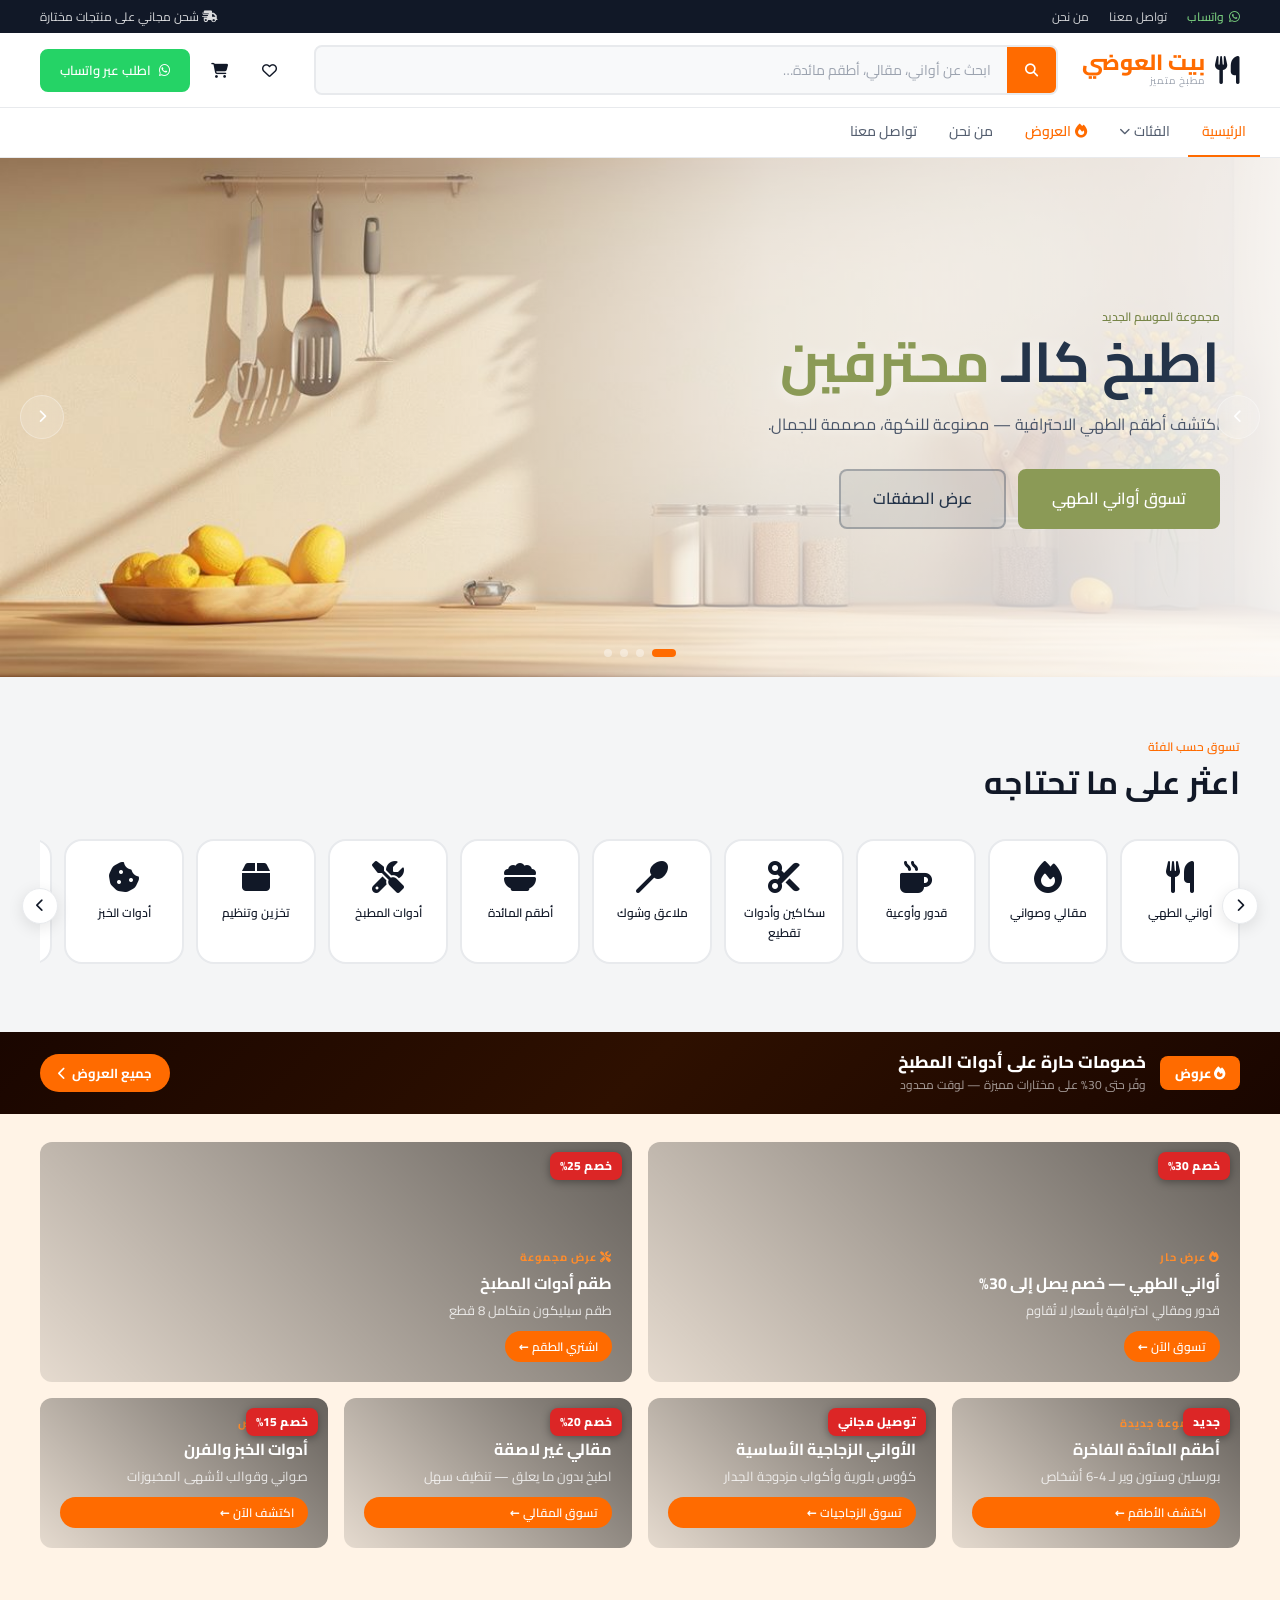
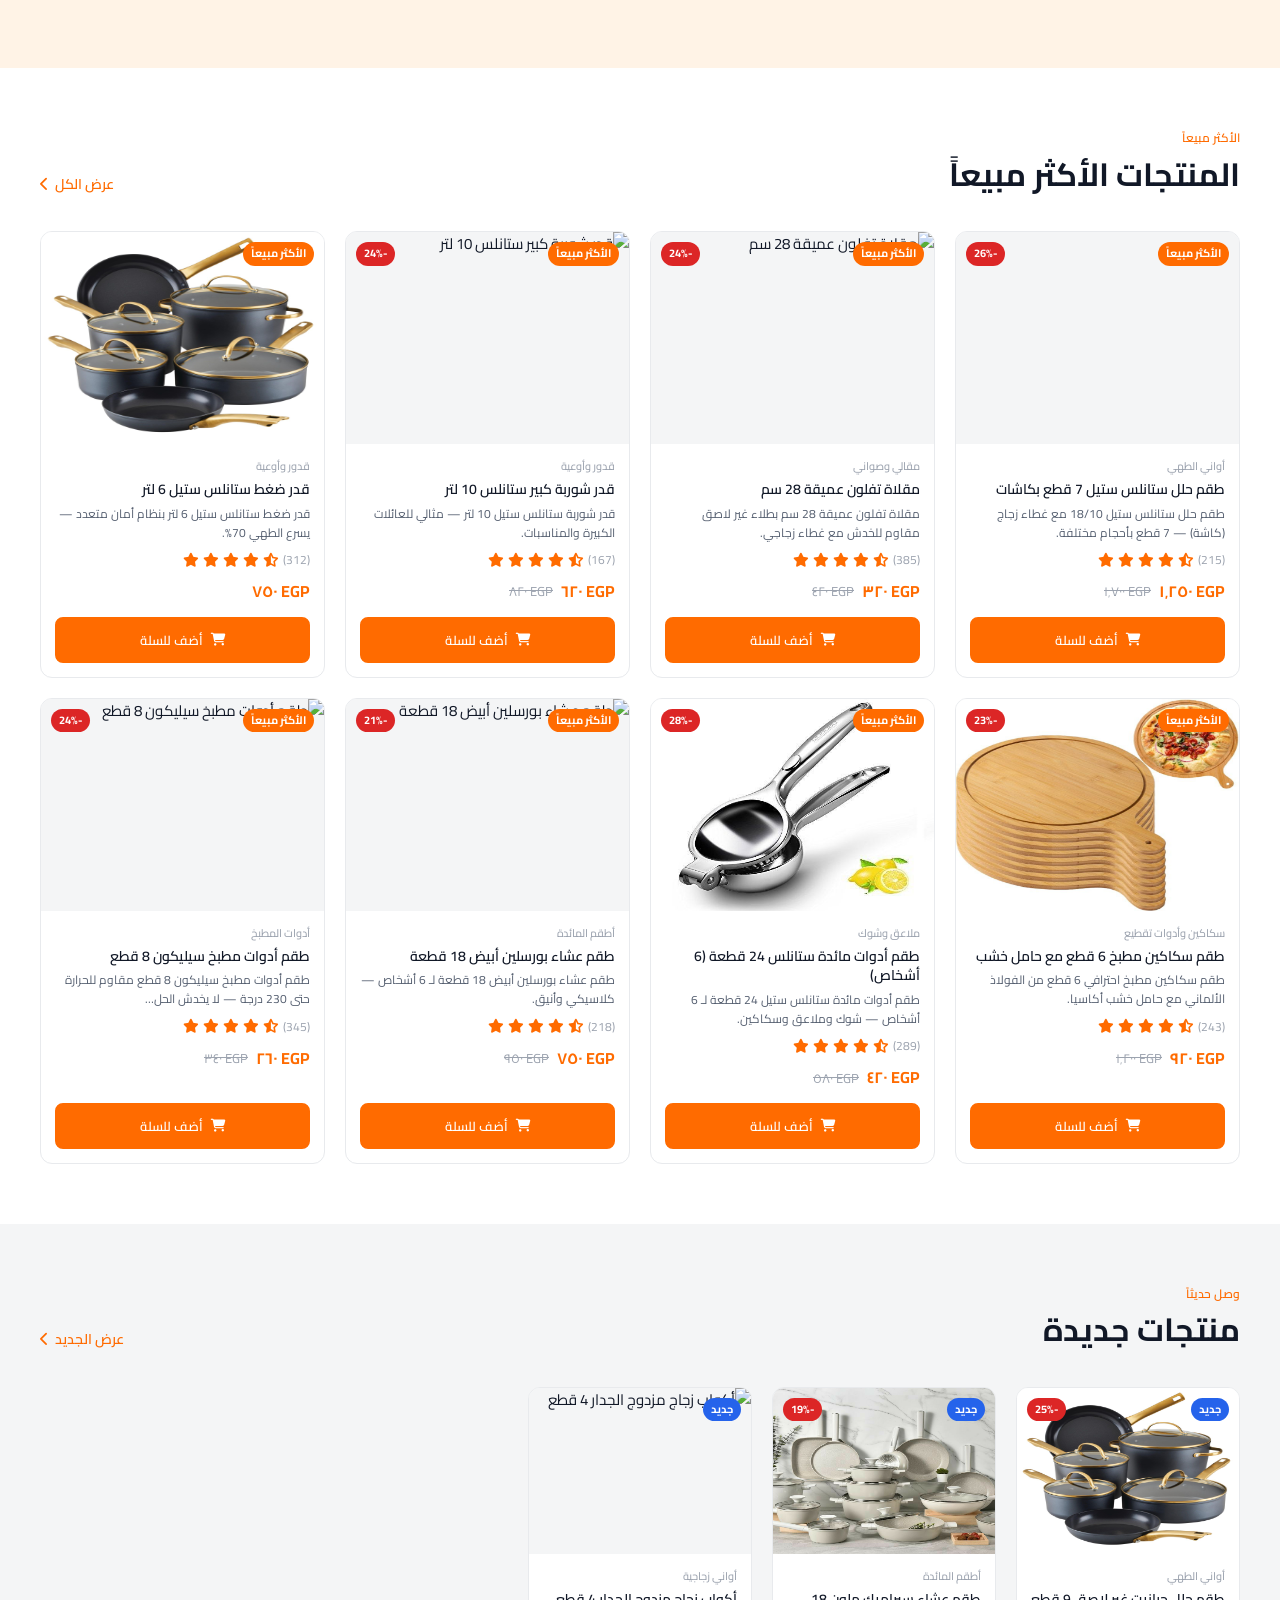
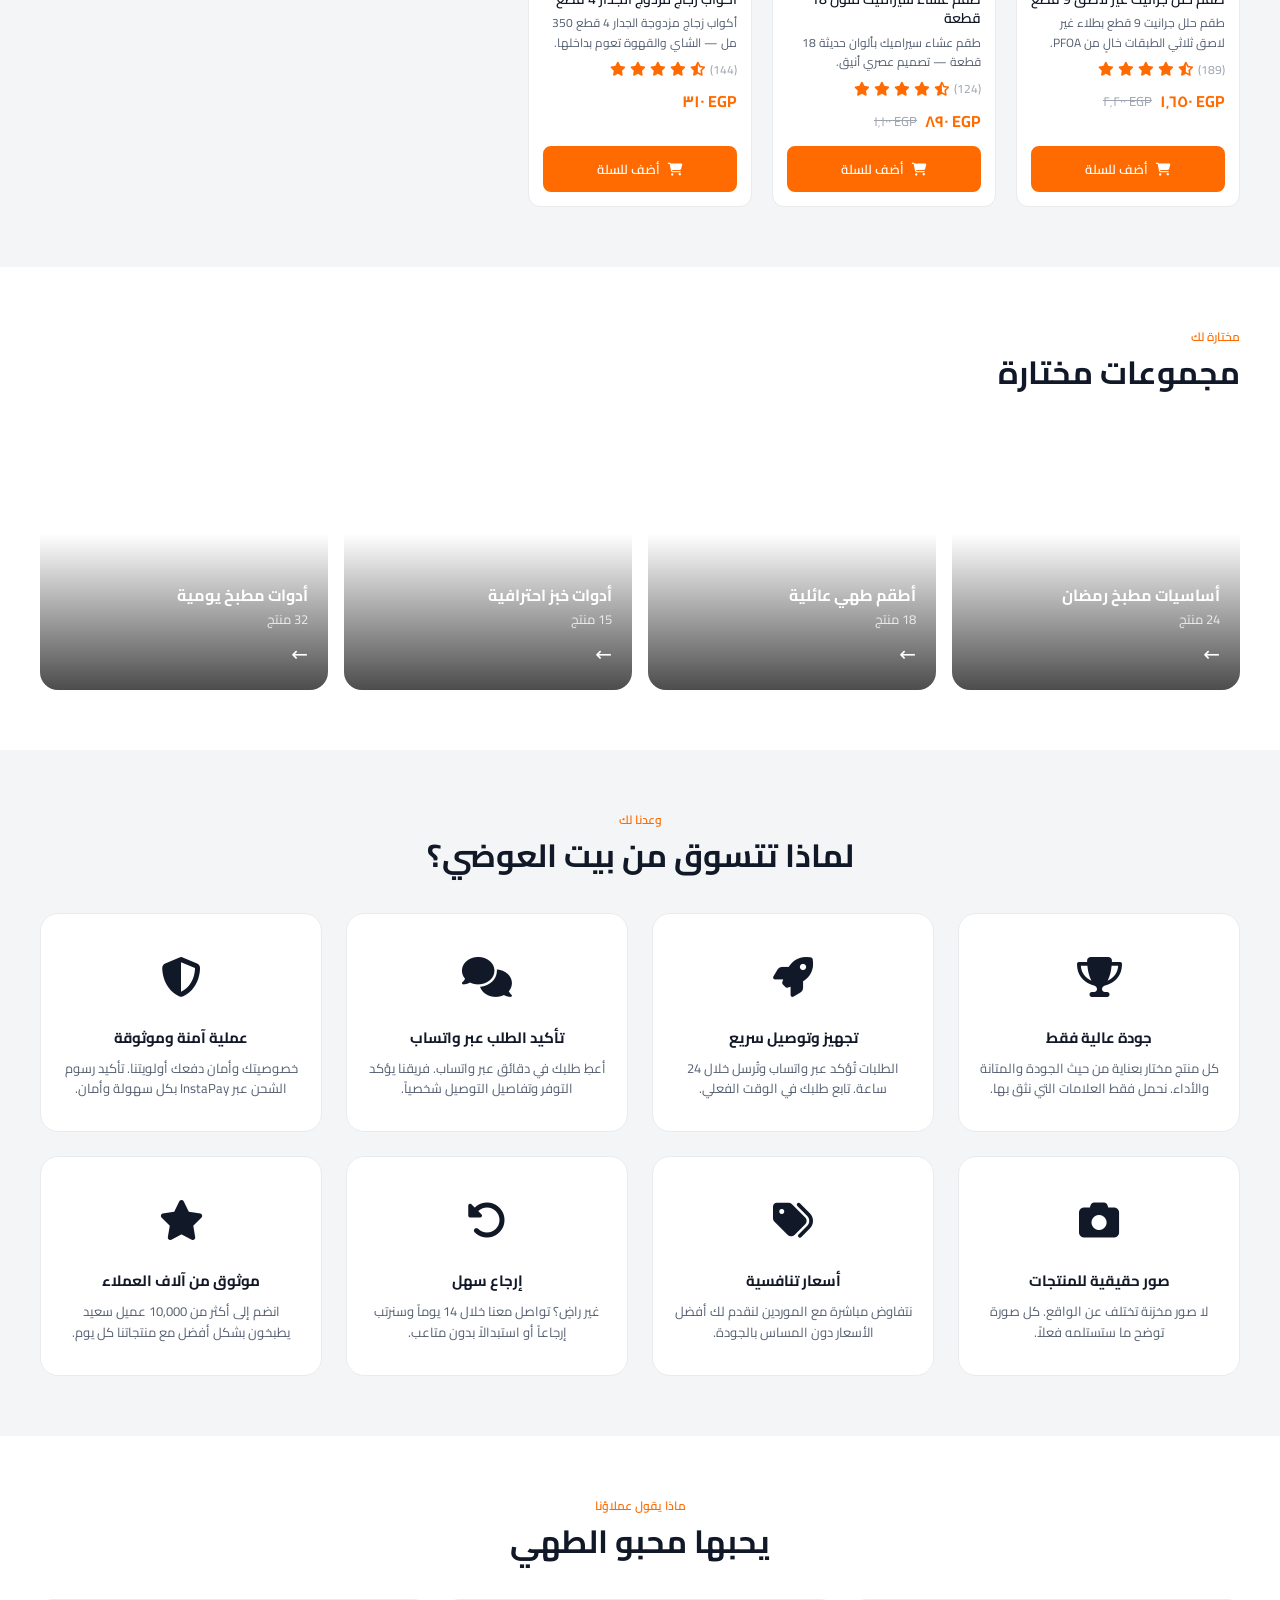
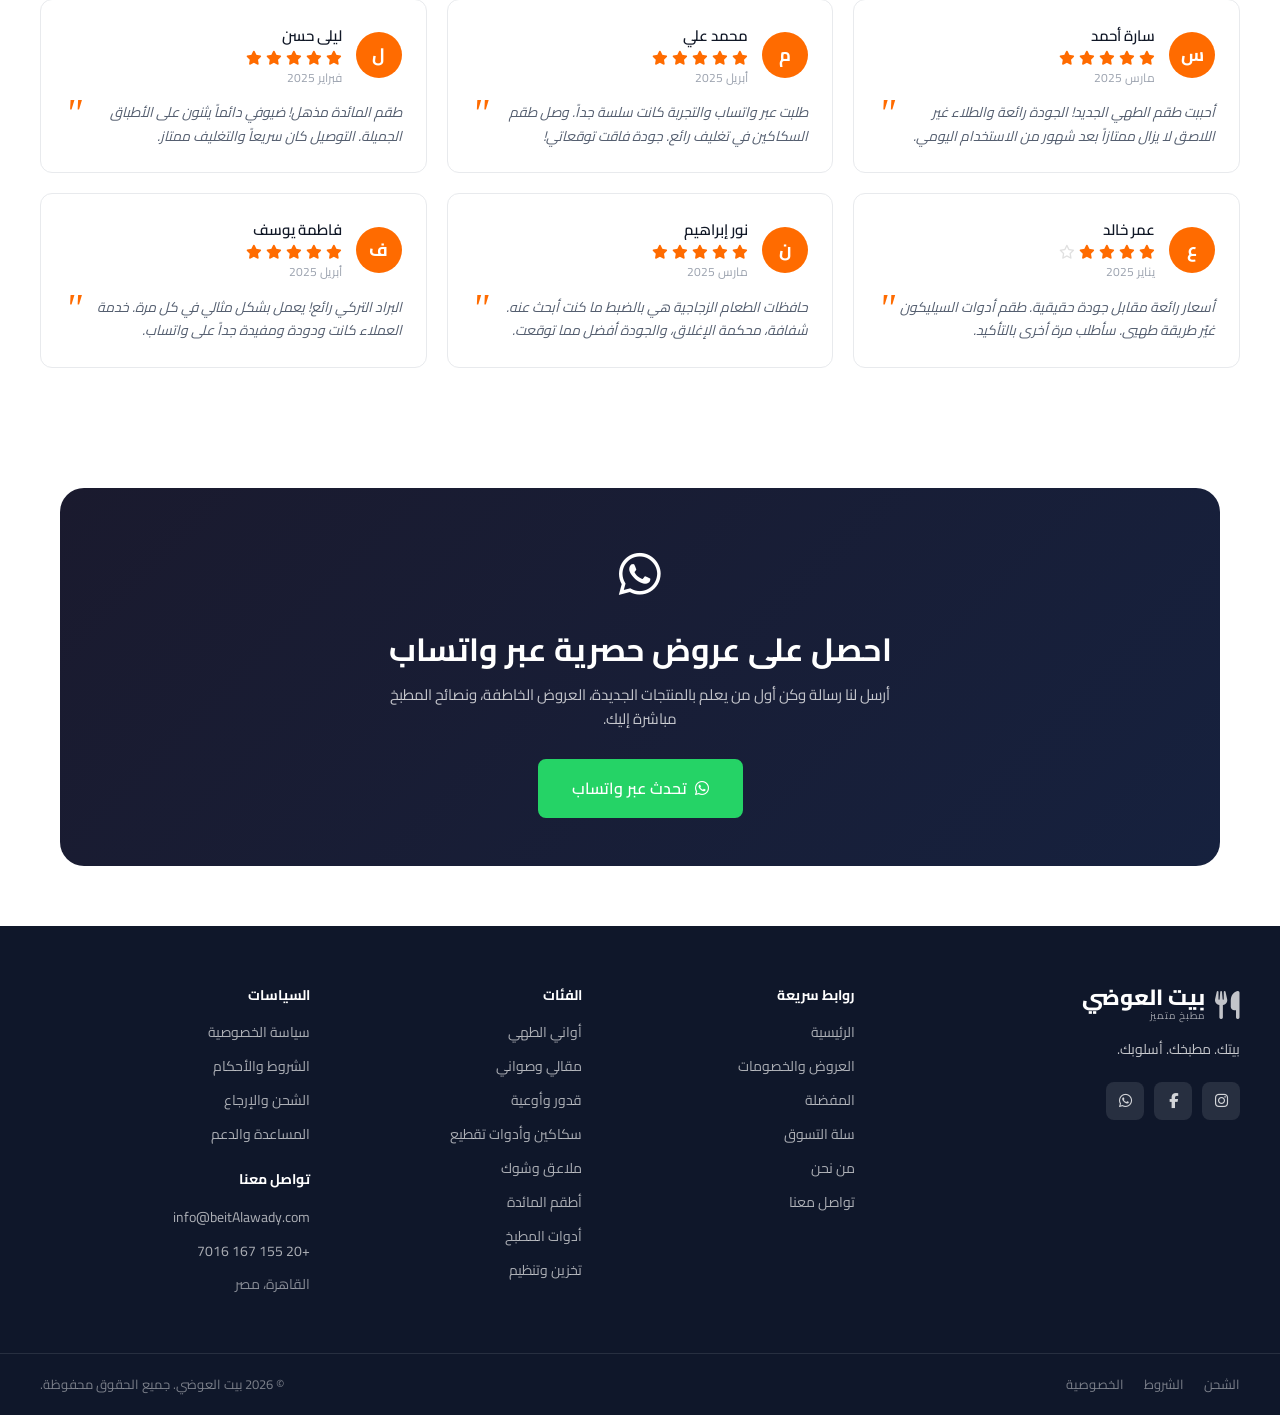
==== commit d51d8fbd: "Add visual site editor (edit text/images/section visibility, live sync) Co-Authored-By: Claude Opus " ====
--- a/index.html
+++ b/index.html
@@ -8,7 +8,7 @@
   <link rel="stylesheet" href="css/style.css">
   <link rel="icon" href="data:image/svg+xml,<svg xmlns='http://www.w3.org/2000/svg'><text y='32' font-size='32'>🍳</text></svg>">
 </head>
-<body>
+<body data-page="index">
 
 <div id="siteHeader"></div>
 
@@ -269,5 +269,6 @@
 <script src="js/favorites.js"></script>
 <script src="js/components.js"></script>
 <script src="js/home.js"></script>
+<script src="js/content-sync.js"></script>
 </body>
 </html>
--- a/css/style.css
+++ b/css/style.css
@@ -736,10 +736,19 @@
 .order-confirm__title { font-size: 2rem; margin-bottom: 12px; }
 .order-confirm__subtitle { font-size: 15px; color: var(--text-secondary); margin-bottom: 32px; }
 .order-confirm__num { font-size: 24px; font-weight: 800; color: var(--primary); background: var(--primary-bg); display: inline-block; padding: 10px 28px; border-radius: var(--radius-lg); margin-bottom: 32px; }
-.order-confirm__detail {direction:ltr; background: var(--bg-section); border-radius: var(--radius-lg); padding: 28px; text-align: left; margin-bottom: 32px; }
-.order-confirm__detail h3 { margin-bottom: 16px;direction:ltr; text-align: end; }
-.order-confirm__row { display: flex; justify-content: space-between; padding: 8px 0; border-bottom: 1px solid var(--border); font-size: 14px; }
+.order-confirm__detail { background: var(--bg-section); border: 1px solid var(--border); border-radius: var(--radius-lg); padding: 24px 26px; text-align: right; margin-bottom: 24px; }
+.order-confirm__detail h3 { display: flex; align-items: center; gap: 8px; font-size: 16px; font-weight: 700; margin-bottom: 14px; color: var(--text); }
+.order-confirm__detail h3 i { color: var(--primary); }
+.order-confirm__row { display: flex; justify-content: space-between; align-items: baseline; gap: 16px; padding: 11px 0; border-bottom: 1px solid var(--border); font-size: 14px; }
 .order-confirm__row:last-child { border-bottom: none; }
+.order-confirm__label { color: var(--text-secondary); flex-shrink: 0; }
+.order-confirm__value { font-weight: 600; color: var(--text); text-align: left; }
+.order-confirm__value--addr { max-width: 62%; line-height: 1.6; }
+.order-confirm__row--total { margin-top: 6px; padding-top: 14px; border-top: 2px solid var(--border); border-bottom: none; }
+.order-confirm__row--total .order-confirm__label,
+.order-confirm__row--total .order-confirm__value { font-weight: 800; font-size: 17px; color: var(--primary); }
+.order-confirm__note { background: var(--primary-bg); border-radius: var(--radius-md); padding: 18px 20px; margin-bottom: 32px; font-size: 14px; line-height: 1.9; color: var(--text-secondary); text-align: right; }
+.order-confirm__note i { color: var(--success); }
 .order-confirm__btns { display: flex; gap: 12px; justify-content: center; flex-wrap: wrap; }
 
 /* ════════════════════════════════════════════════
@@ -894,7 +903,12 @@
   .header__search { display: none; }
   .header__nav { display: none; }
   .mobile-menu-btn { display: flex; }
-  .mobile-menu { display: flex; }
+  /* Closed menu stays display:none (from base) so it can't create horizontal
+     scroll / peek from the side; render it only when open. This also keeps
+     the sticky header intact (no overflow-x hacks needed). */
+  .mobile-menu { display: none; }
+  html[dir="rtl"] .mobile-menu--open,
+  html .mobile-menu--open { display: flex; transform: translateX(0); }
   .btn--wa.btn--sm { display: none; }
 
   .hero__slide { height: 380px; }
@@ -1093,8 +1107,7 @@
 [dir="rtl"] .delivery-option__desc,
 [dir="rtl"] .delivery-option__fee { text-align: right; }
 
-/* Order confirm rows */
-[dir="rtl"] .order-confirm__row { flex-direction: row-reverse; }
+/* Order confirm rows keep natural RTL order (label start, value end) */
 
 /* Cart summary rows */
 [dir="ltr"] .cart-summary__row { flex-direction: row-reverse; }
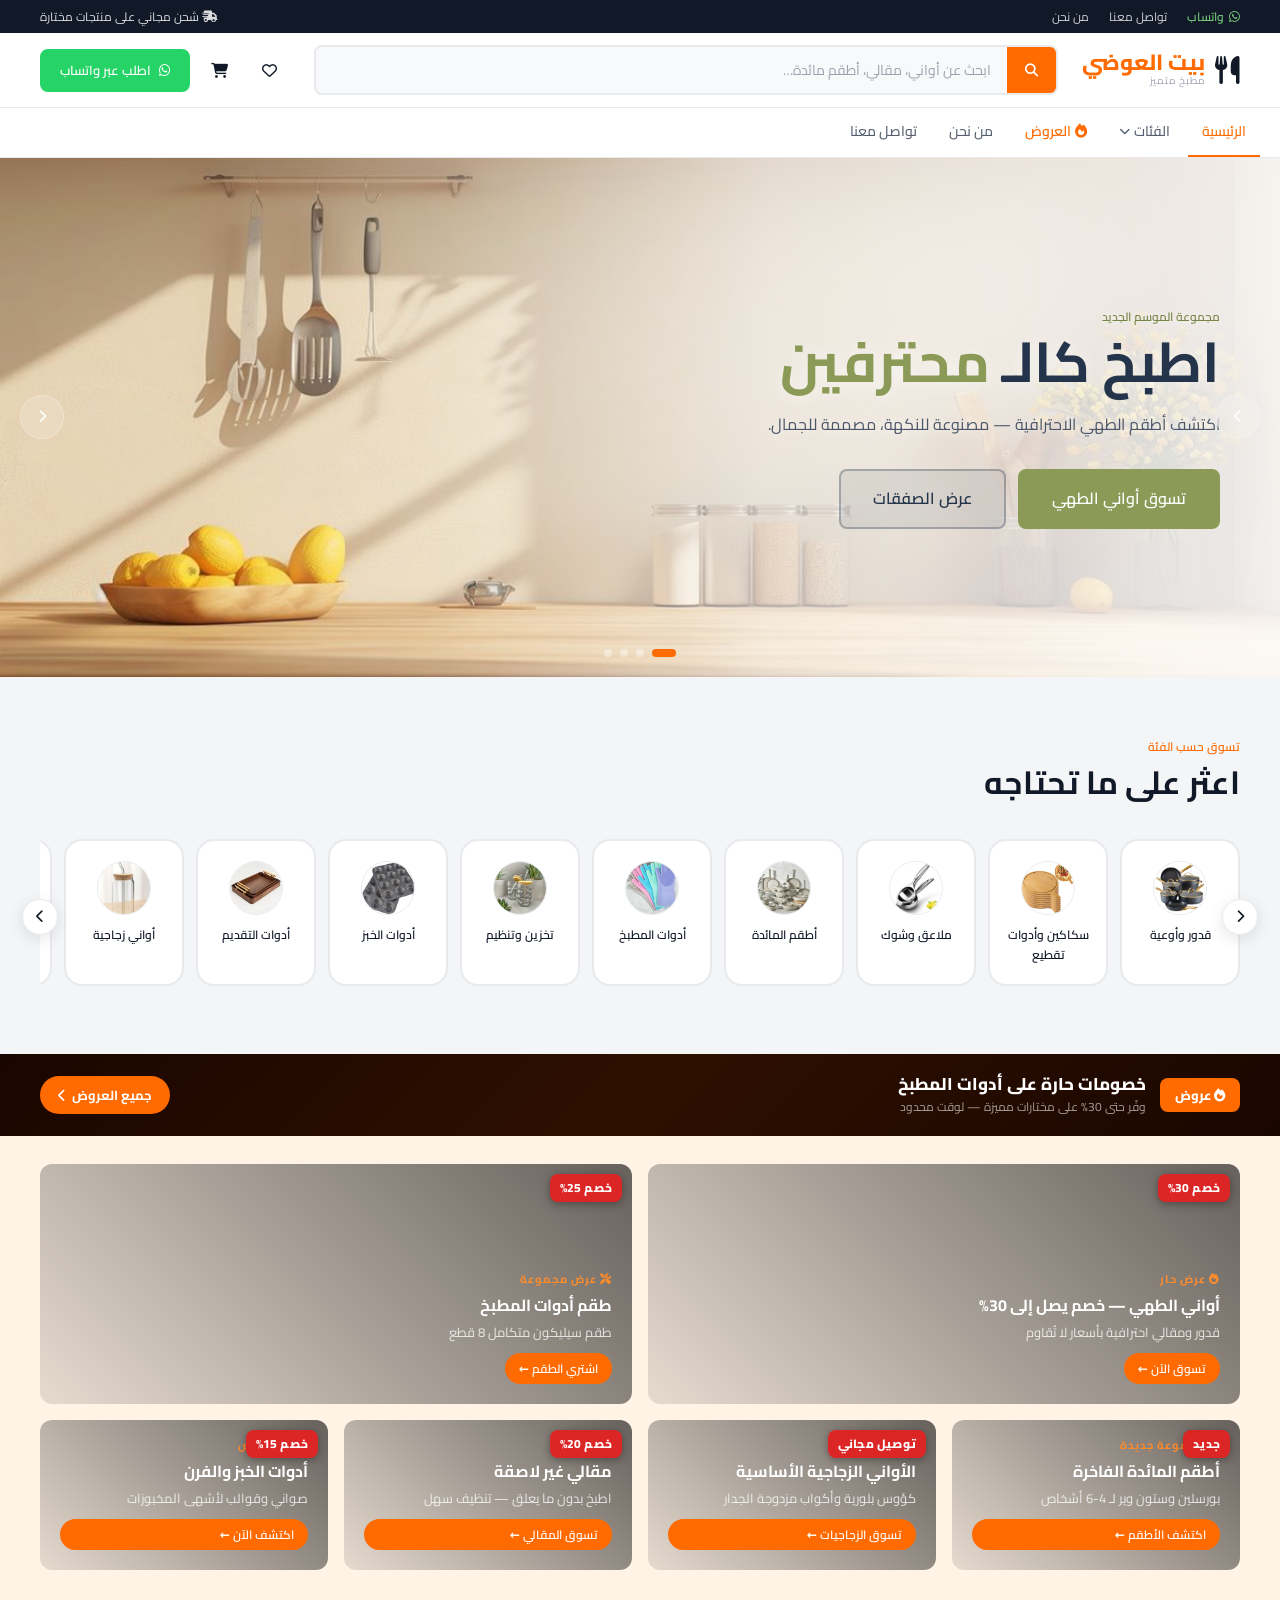
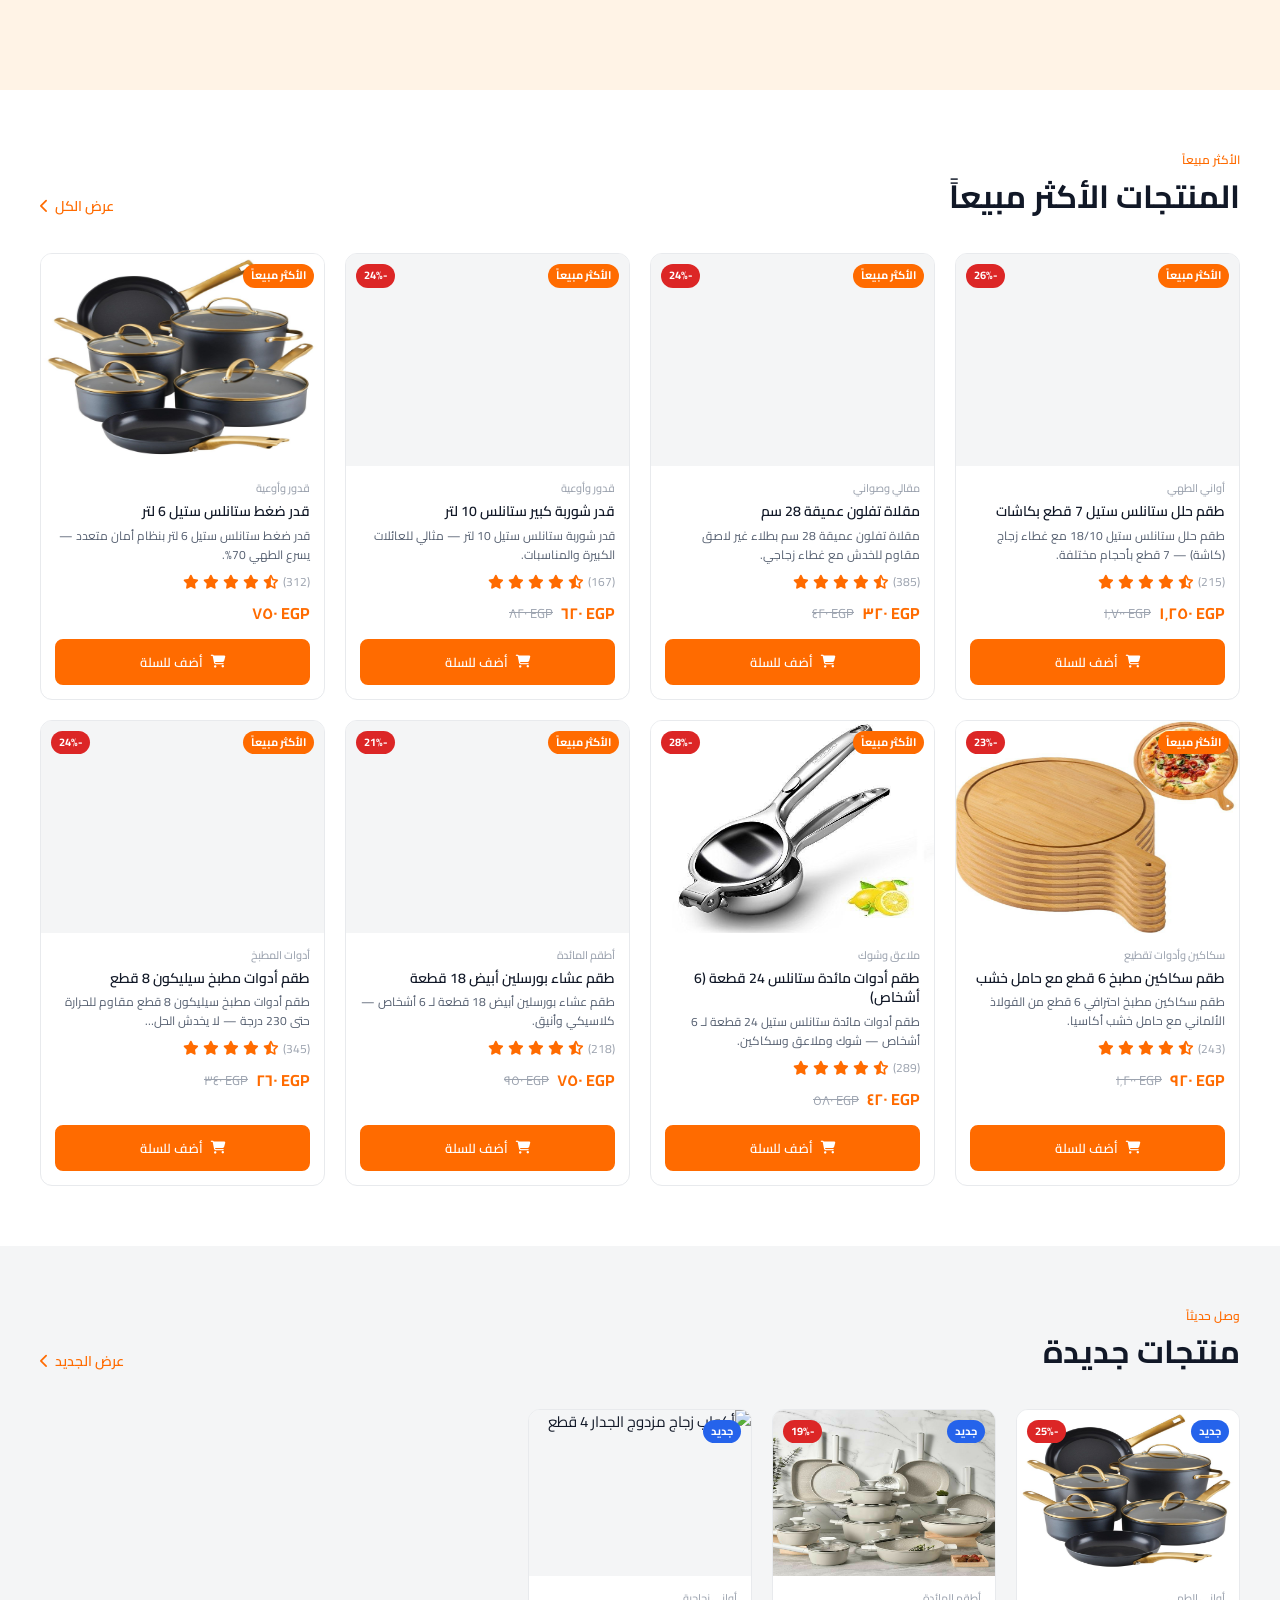
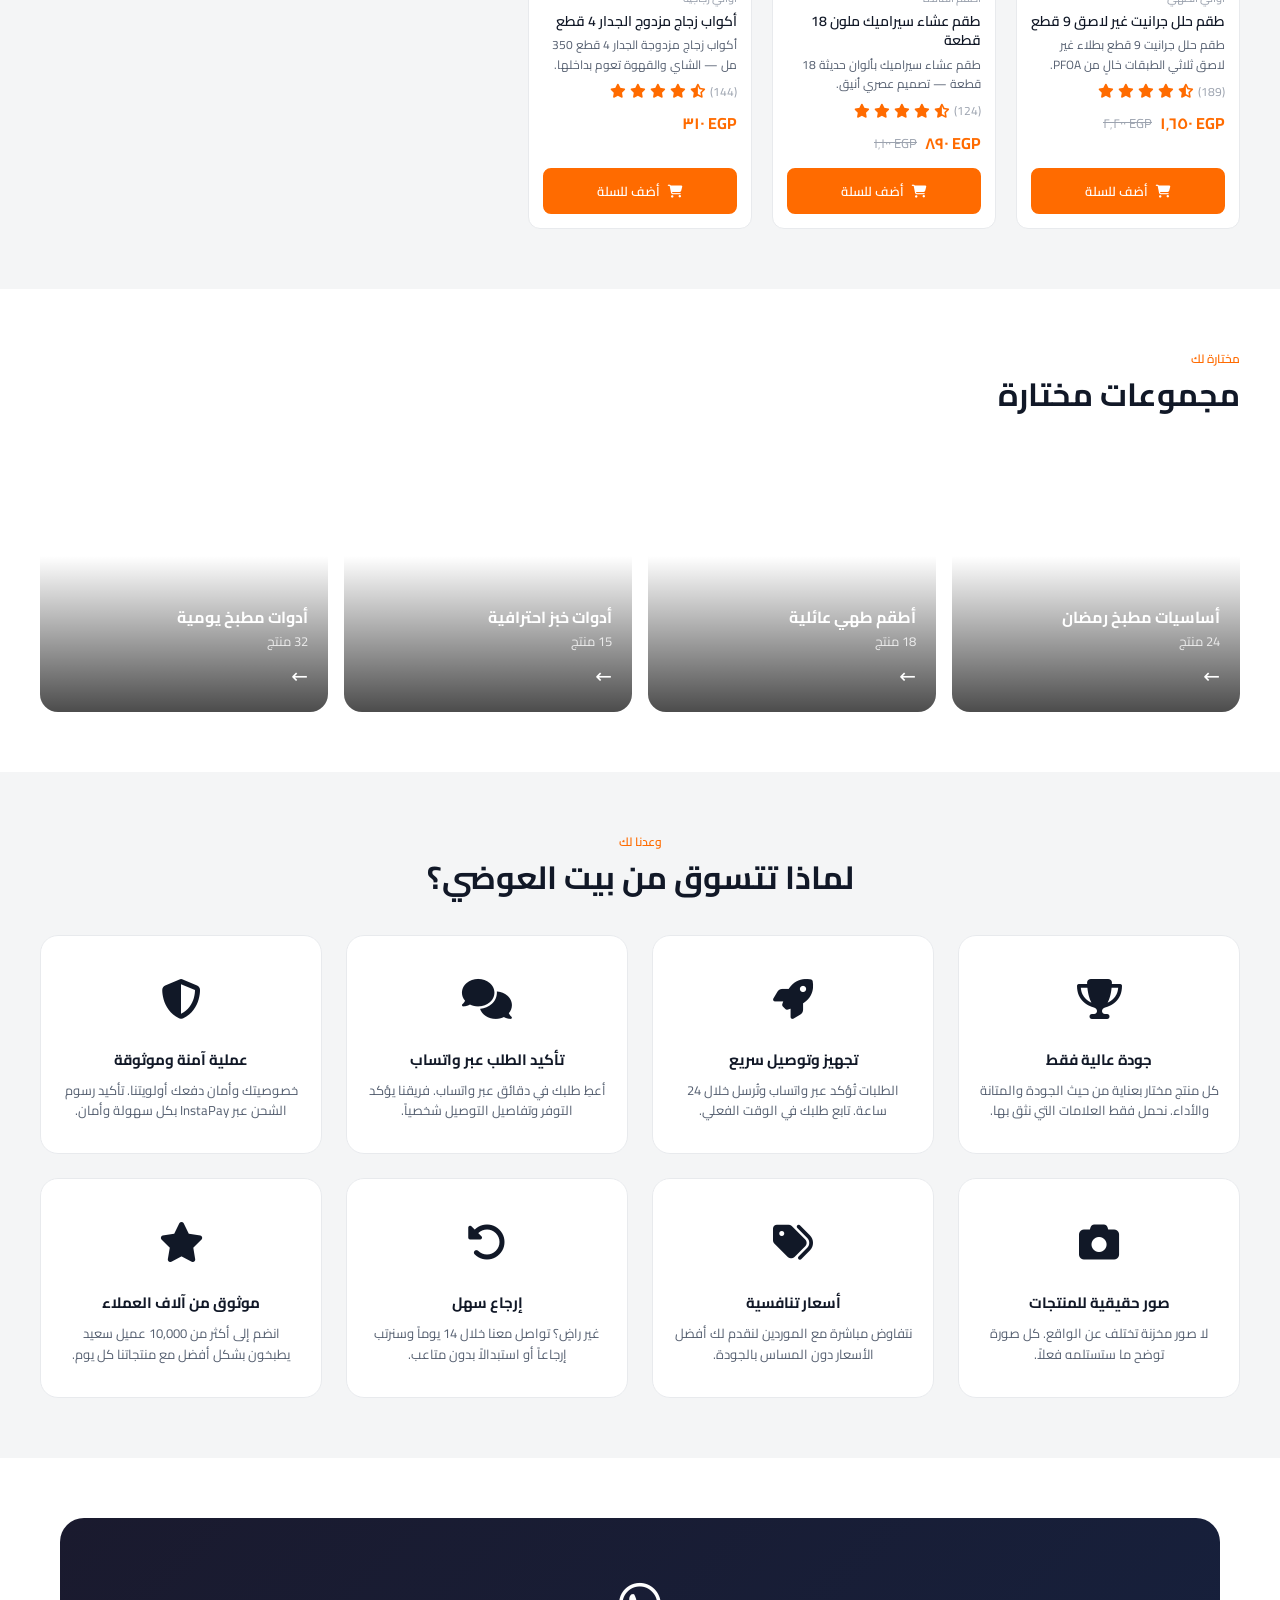
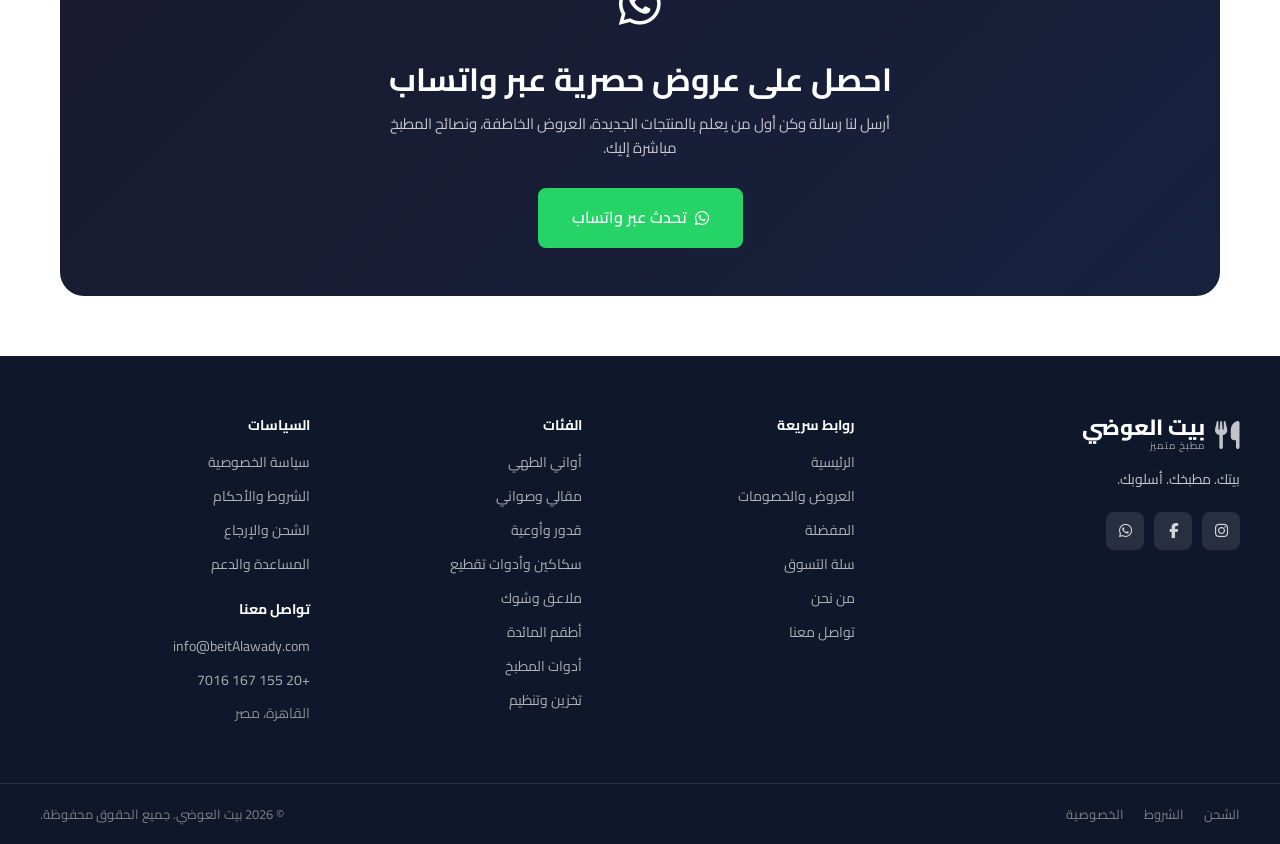
==== commit 5f3a8ebf: "Dynamic revenue; price-before-discount flow; category images+order; configurable offer hours; remove" ====
--- a/index.html
+++ b/index.html
@@ -231,19 +231,6 @@
   </div>
 </section>
 
-<!-- ═══ CUSTOMER REVIEWS ═══ -->
-<section class="section">
-  <div class="container">
-    <div class="section__head" style="justify-content:center; text-align:center">
-      <div class="section__title-group">
-        <span class="section__eyebrow">ماذا يقول عملاؤنا</span>
-        <h2 class="section__title">يحبها محبو الطهي</h2>
-      </div>
-    </div>
-    <div class="reviews-grid" id="reviewsGrid"></div>
-  </div>
-</section>
-
 <!-- ═══ WHATSAPP CTA ═══ -->
 <section class="section">
   <div class="container">
--- a/css/style.css
+++ b/css/style.css
@@ -372,7 +372,8 @@
   text-decoration: none; color: var(--text);
 }
 .cat-card:hover, .cat-card--active { border-color: var(--primary); background: var(--primary-bg); color: var(--primary); }
-.cat-card__icon { font-size: 32px; line-height: 1; }
+.cat-card__icon { font-size: 32px; line-height: 1; display: flex; align-items: center; justify-content: center; }
+.cat-card__img { width: 54px; height: 54px; border-radius: 50%; object-fit: cover; border: 1px solid var(--border); background: var(--white); }
 .cat-card__name { font-size: 12px; font-weight: 600; color: inherit; }
 .cat-slider-btn {
   position: absolute; top: 50%; transform: translateY(-50%); z-index: 5;
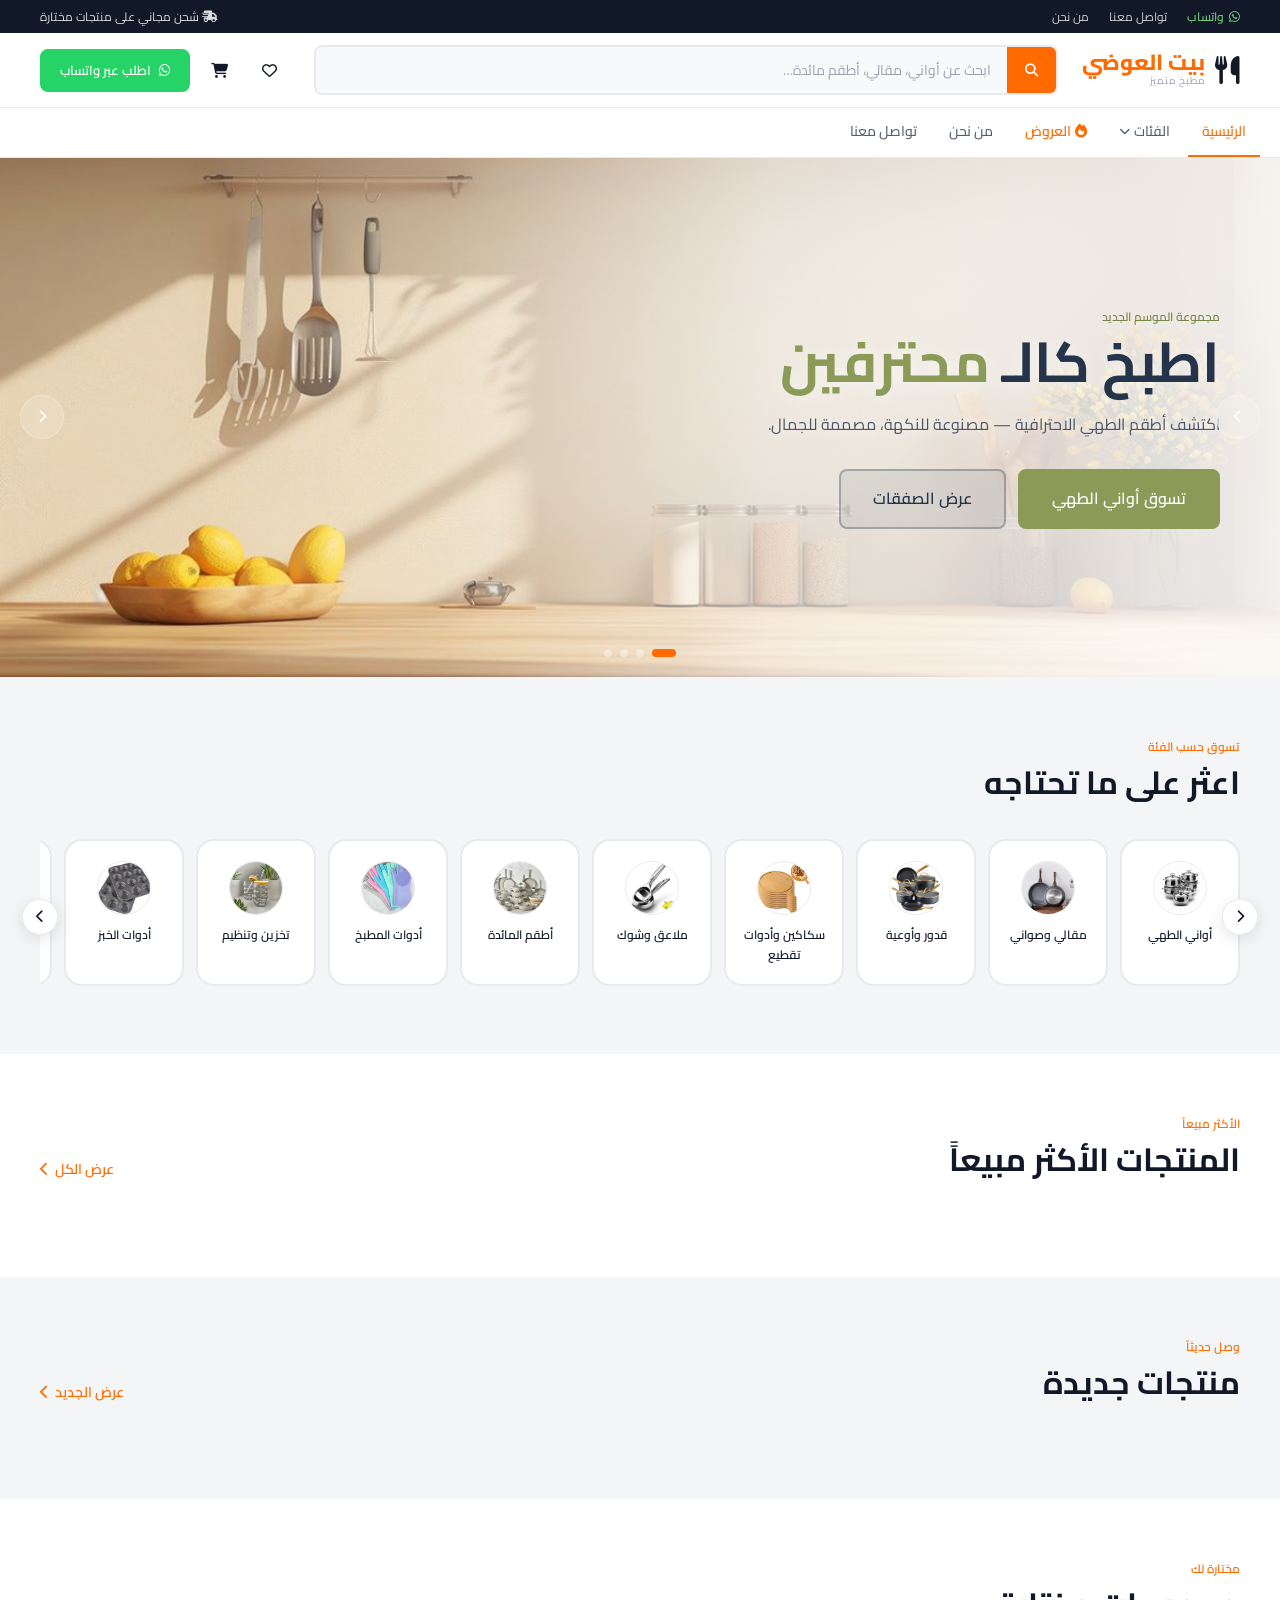
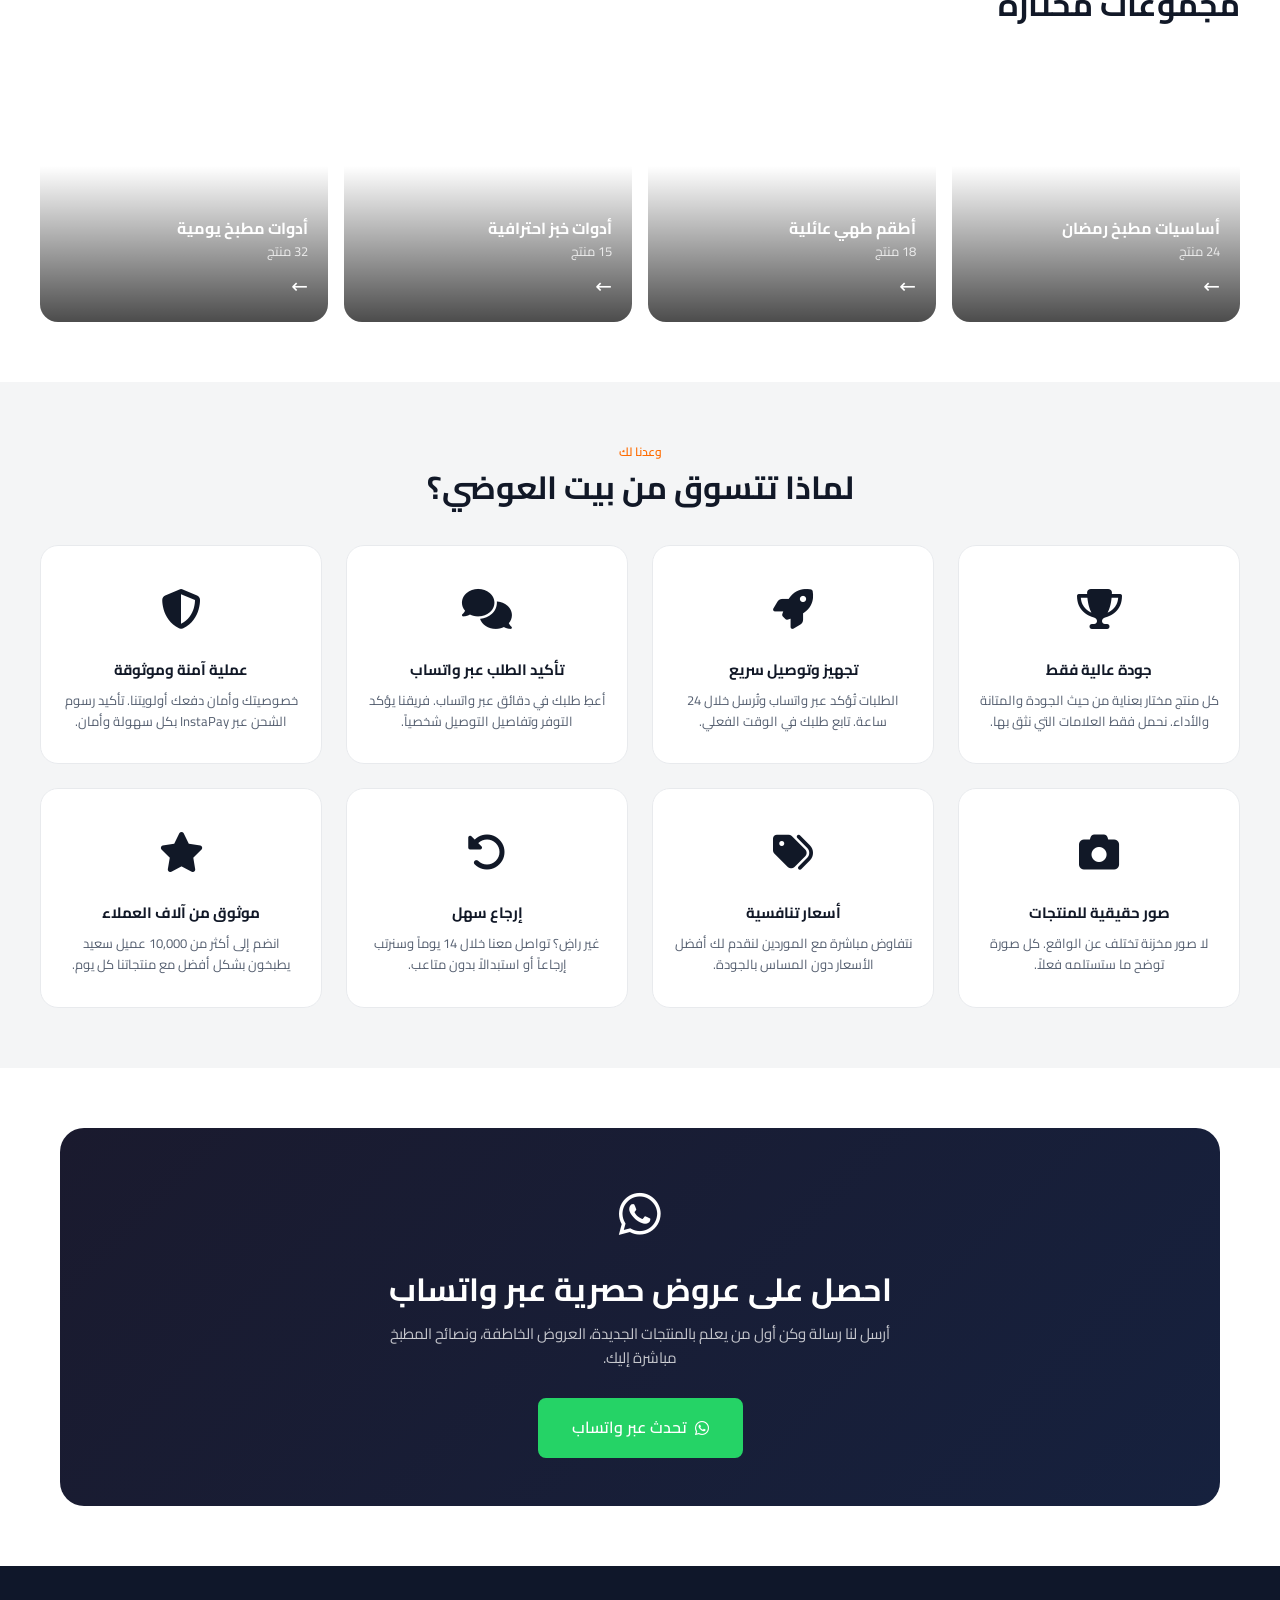
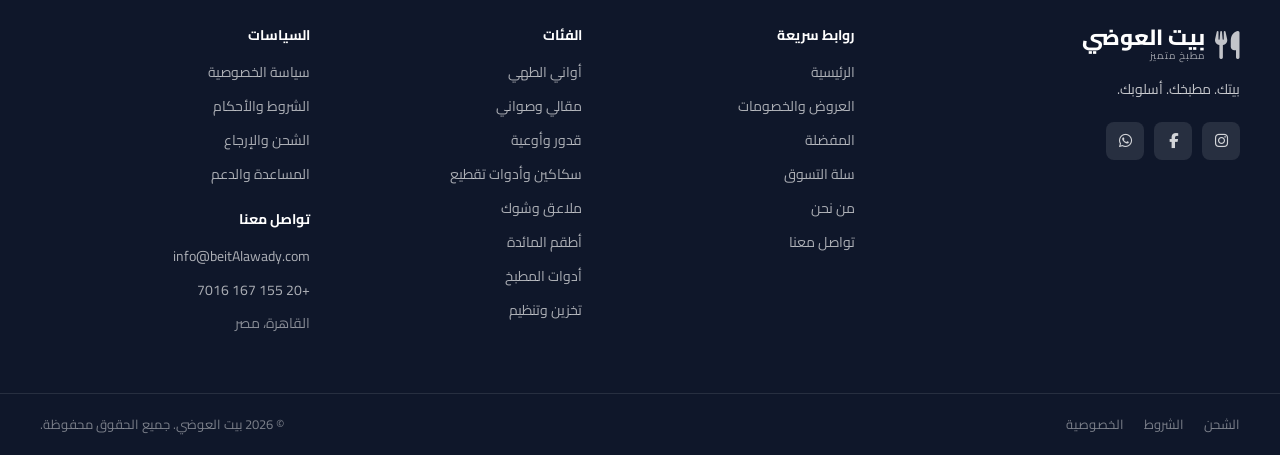
==== commit d18ba465: "Remove offer banners section from homepage Co-Authored-By: Claude Opus 4.8 <noreply@anthropic.com>" ====
--- a/index.html
+++ b/index.html
@@ -106,30 +106,6 @@
   </div>
 </section>
 
-<!-- ═══ OFFER BANNERS ═══ -->
-<section class="section section--offers">
-  <div class="offers-header">
-    <div class="container">
-      <div class="offers-header__inner">
-        <div class="offers-header__left">
-          <span class="offers-tag"><i class="fa-solid fa-fire"></i> عروض</span>
-          <div>
-            <p class="offers-header__title">خصومات حارة على أدوات المطبخ</p>
-            <p class="offers-header__sub">وفّر حتى 30% على مختارات مميزة — لوقت محدود</p>
-          </div>
-        </div>
-        <a href="offers.html" class="offers-header__cta">
-          جميع العروض
-          <i class="fa-solid fa-chevron-left"></i>
-        </a>
-      </div>
-    </div>
-  </div>
-  <div class="container offers-body">
-    <div class="banners-grid" id="bannersGrid"></div>
-  </div>
-</section>
-
 <!-- ═══ BEST SELLERS ═══ -->
 <section class="section">
   <div class="container">
--- a/css/style.css
+++ b/css/style.css
@@ -596,6 +596,7 @@
 .product-info__stock { display: flex; align-items: center; gap: 8px; font-size: 14px; font-weight: 600; margin-bottom: 20px; }
 .stock-dot { width: 8px; height: 8px; border-radius: var(--radius-full); background: var(--success); }
 .stock-dot--out { background: var(--danger); }
+.stock-dot--low { background: var(--warning, #B45309); }
 
 .qty-row { display: flex; align-items: center; gap: 16px; margin-bottom: 16px; }
 .qty-label { font-size: 14px; font-weight: 500; }
